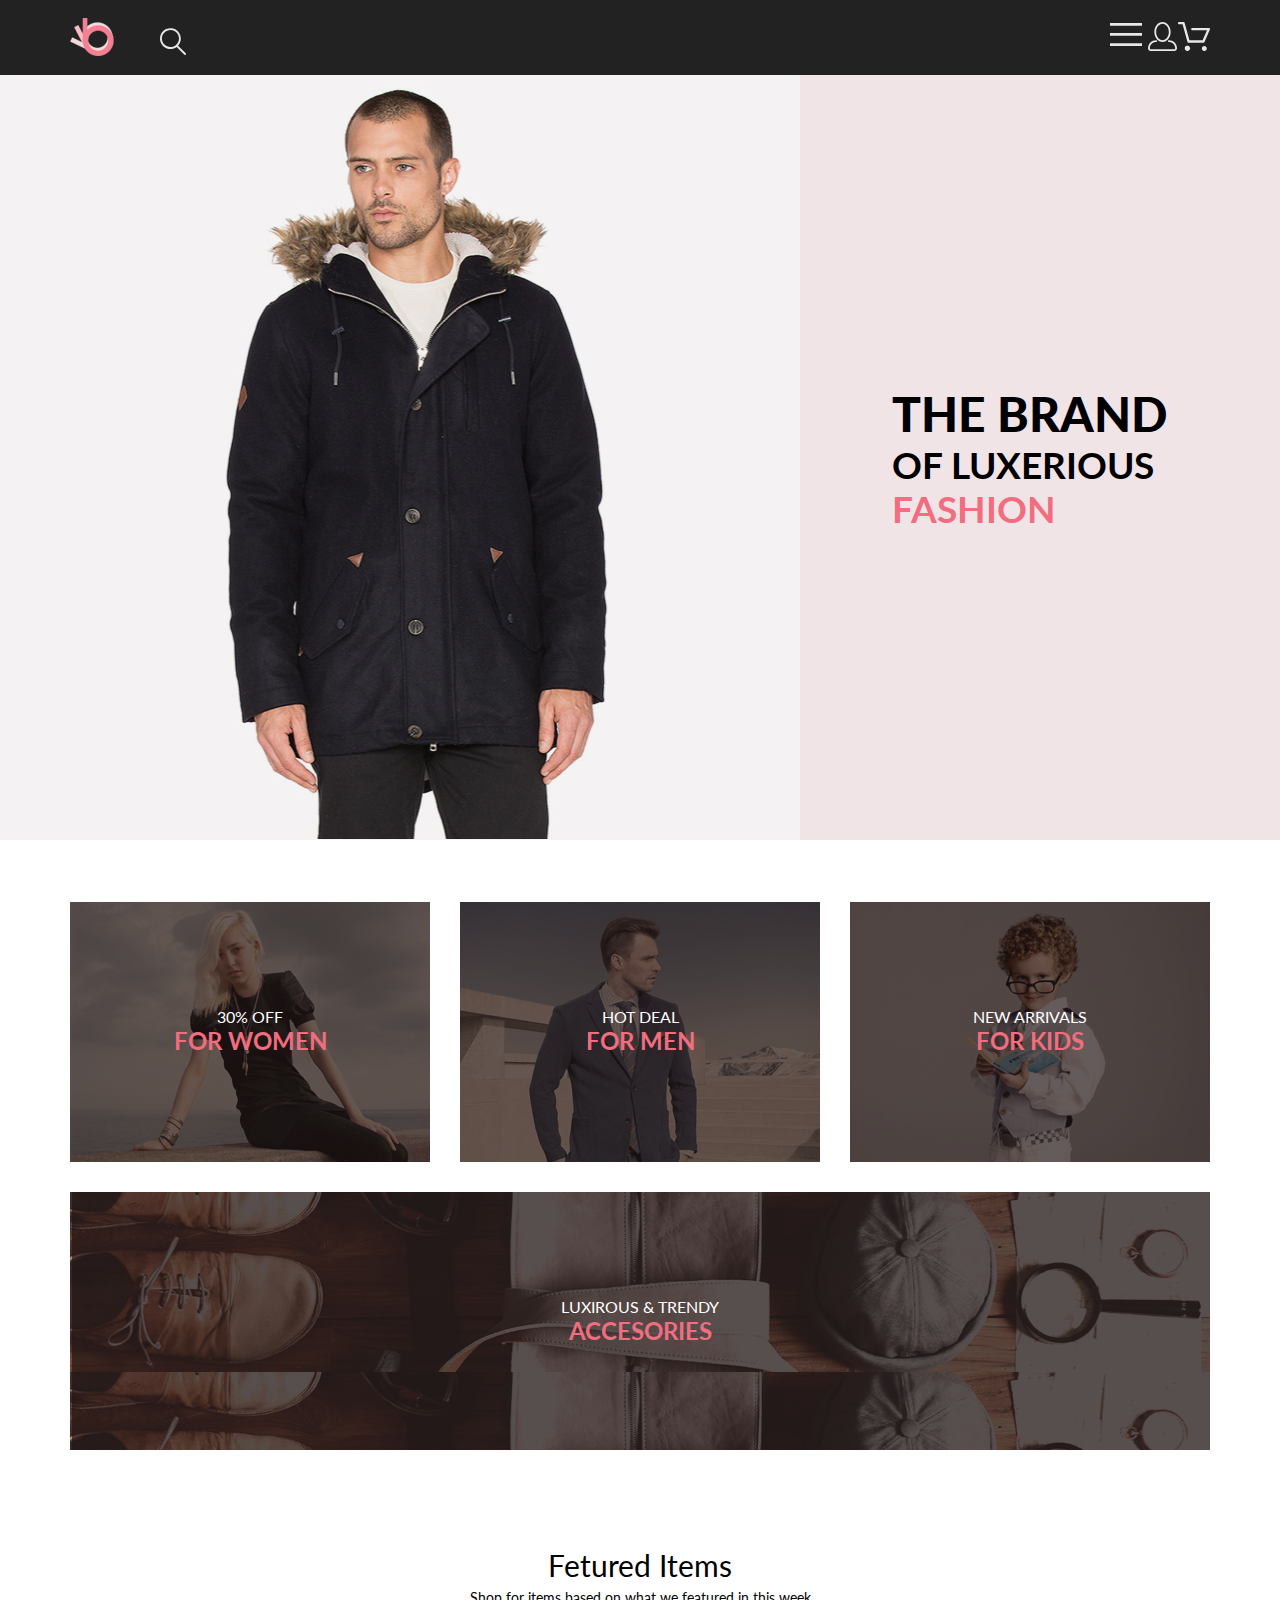
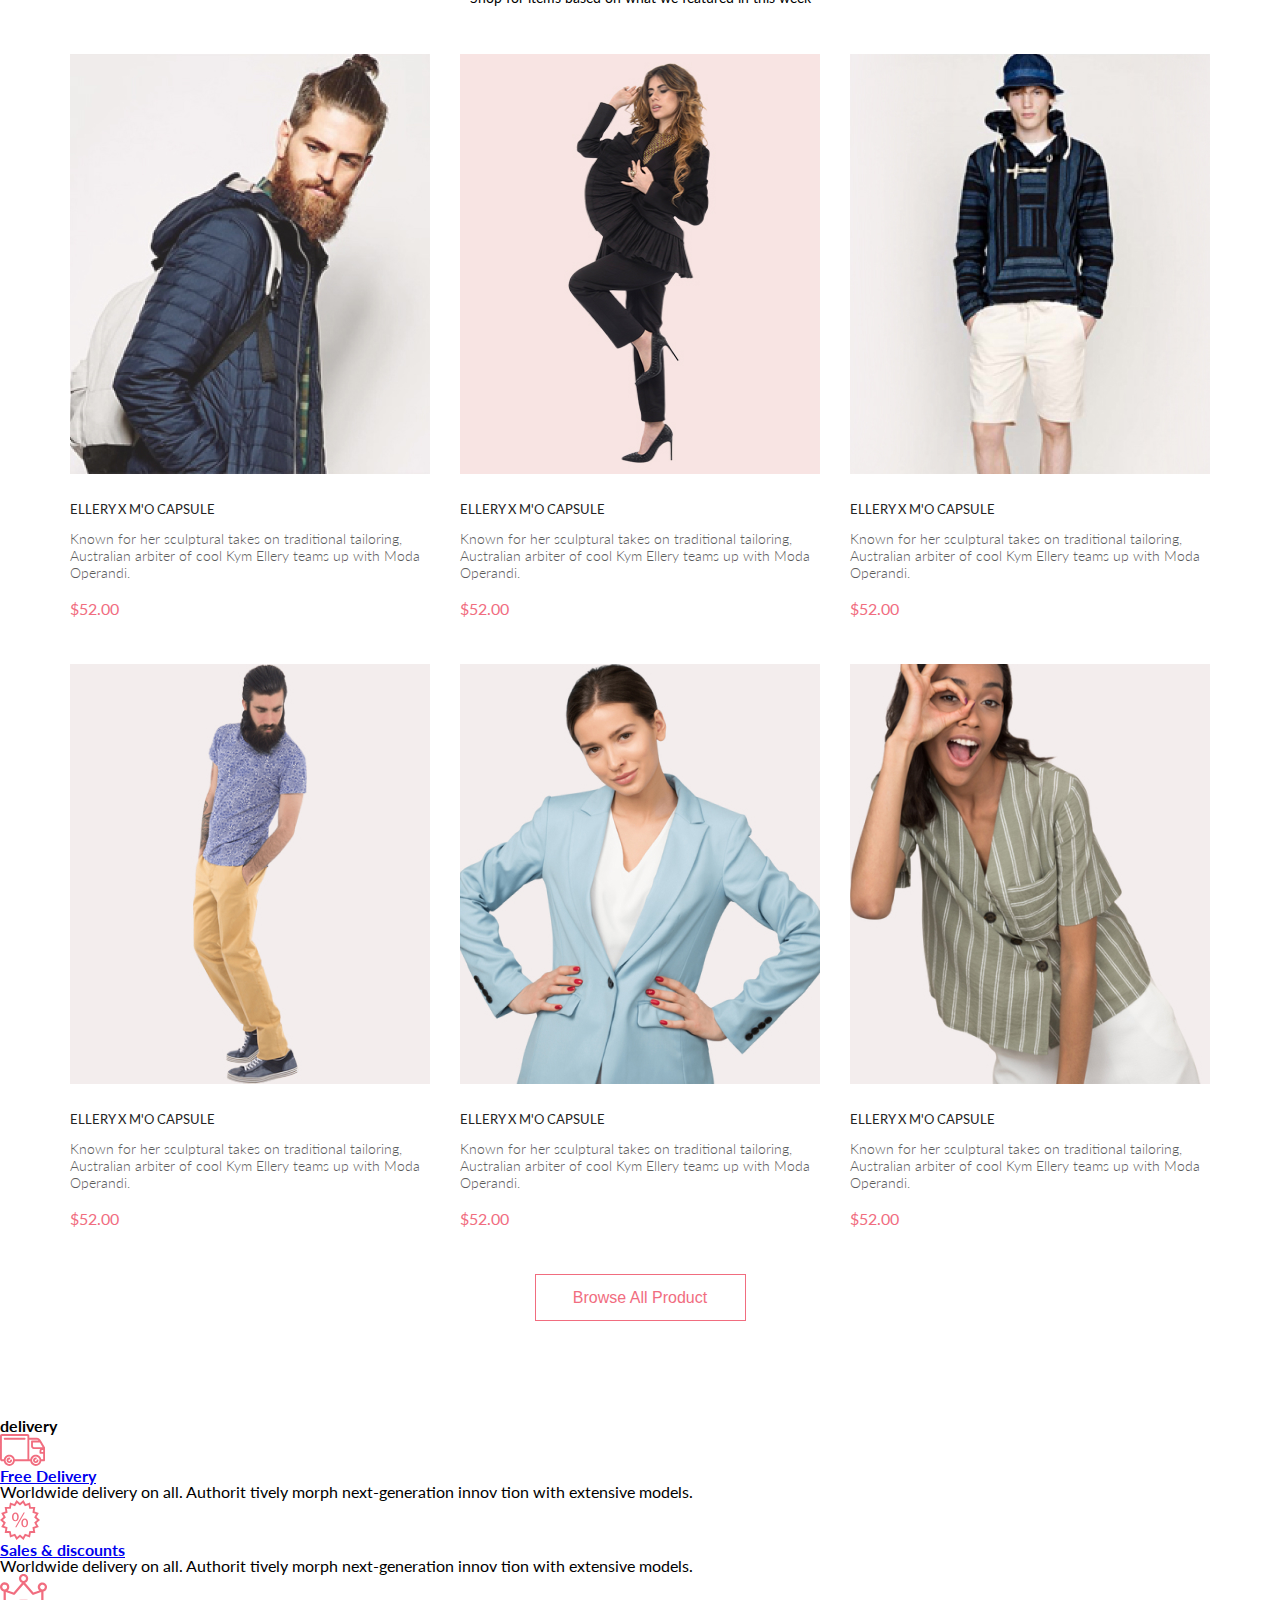
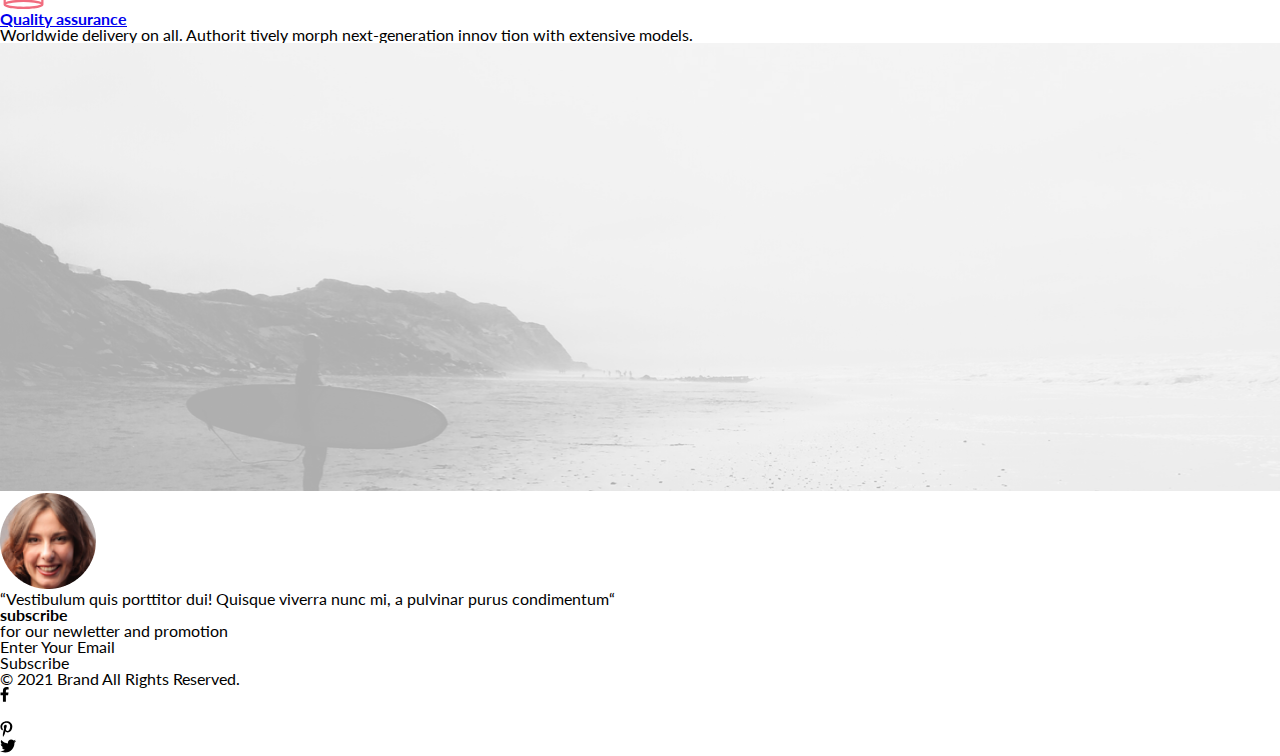
==== index.html @ 41a25ba0 "Сделал css до футера index.html" ====
<!DOCTYPE html>
<html lang="en">
<head>
    <meta charset="UTF-8">
    <meta http-equiv="X-UA-Compatible" content="IE=edge">
    <title>Document</title>
    <link rel="stylesheet" href="./css/style.css">
    <link rel="stylesheet" href="./css/reset.css">
    <link rel="preconnect" href="https://fonts.googleapis.com">
    <link rel="preconnect" href="https://fonts.gstatic.com" crossorigin>
    <link href="https://fonts.googleapis.com/css2?family=Lato:ital,wght@0,300;0,400;0,700;1,400&display=swap"
        rel="stylesheet">
</head>
<body>
    <header class="header">
        <div class="container header__wrp">
            <div>
                <img class="header__logo" src="./img/logo.png.png" alt="logo">
                <img class="header__glass" src="./img/glass-ico.svg.svg" alt="glass">
            </div>
            <ul class="header__list">
                <li class="header__item">
                    <button class="header__button"><img src="./img/burger-ico.svg" alt="burger-ico"></button>
                </li>
                <li class="header__item">
                    <a href="#" class="header__link"><img src="./img/person-ico.svg.svg" alt="person-ico"></a>
                </li>
                <li class="header__item">
                    <a href="#" class="header__link"><img src="./img/basket-ico.svg.svg" alt="basket-ico"></a>
                </li>
            </ul>
            <nav class="header__nav">
            <h2 class="header__title">menu</h2>
            <ul class="header__nav-list">
                <li class="header__nav-item nav-sub-item">
                    <a class="nav-sub-item__title" href="#">man</a>
                    <ul class="nav-sub-item__list">
                        <li class="nav-sub-item__item">
                            <a href="#">Accessories</a>
                        </li>
                        <li class="nav-sub-item__item">
                                <a href="#">Bags</a>
                        </li>
                        <li class="nav-sub-item__item">
                                <a href="#">Denim</a>
                        </li>
                        <li class="nav-sub-item__item">
                                <a href="#">T-Shirts</a>
                        </li>
                    </ul>
                </li>
                <li class="header__nav-item nav-sub-item">
                        <a class="nav-sub-item__title" href="#">woman</a>
                    <ul class="nav-sub-item__list">
                        <li class="nav-sub-item__item">
                                <a href="#">Accessories</a>
                        </li>
                        <li class="nav-sub-item__item">
                            <a href="#">Jackets & Coats</a>
                            </li>
                        <li class="nav-sub-item__item">
                                <a href="#">Polos</a>
                        </li>
                        <li class="nav-sub-item__item">
                                <a href="#">T-Shirts</a>
                        </li>
                        <li class="nav-sub-item__item">
                                <a href="#">Shirts</a>
                        </li>
                    </ul>
                </li>
                <li class="header__nav-item nav-sub-item">
                        <a class="nav-sub-item__title" href="#">kids</a>
                    <ul class="nav-sub-item__list">
                        <li class="nav-sub-item__item">
                                <a href="#">Accessories</a>
                        </li>
                        <li class="nav-sub-item__item">
                                <a href="#">Jackets & Coats</a>
                        </li>
                        <li class="nav-sub-item__item">
                                <a href="#">Polos</a>
                        </li>
                        <li class="nav-sub-item__item">
                            <a href="#">T-Shirts</a>
                        </li>
                        <li class="nav-sub-item__item">
                            <a href="#">Shirts</a>
                            </li>
                        <li class="nav-sub-item__item">
                                <a href="#">Bags</a>
                        </li>
                    </ul>
                </li>
            </ul> 
            </nav>
        </div>
    </header>
    <main>
        <section class="brand">
            <img class="brand__img" src="./img/man-jacket.jpg.jpg" alt="man-jacket">
            <div class="brand__title-wrp">
                <h1 class="brand__title">the brand<span class="brand__subtitle"> of luxerious<span class="brand__subtitle-pink"> fashion</span></span></h1>
            </div>
        </section>
        <section class="sales">
            <div class="container">
                <h2 class="visually-hidden">sales</h2>
                <ul class="sales__list">
                    <li class="sales__item sales__item--woman">
                        <a class="sales__link" href="#">
                            <p class="sales__text">30% off</p>
                            <h3 class="sales__title">for women</h3>
                        </a>
                    </li>
                    <li class="sales__item sales__item--man">
                        <a  class="sales__link" href="#">
                            <p class="sales__text">hot deal</p>
                            <h3 class="sales__title">for men</h3>
                        </a>
                    </li>
                    <li class="sales__item sales__item--kids">
                        <a  class="sales__link" href="#">
                            <p class="sales__text">new arrivals</p>
                            <h3 class="sales__title">for kids</h3>
                        </a>
                    </li>
                    <li class="sales__item sales__item--shoes">
                        <a  class="sales__link" href="#">
                            <p class="sales__text">luxirous & trendy</p>
                            <h3 class="sales__title">accesories</h3>
                        </a>
                    </li>
                </ul>
            </div>
        </section>
        <section class="catalog">
            <div class="container">
                <h2 class="catalog__title">Fetured Items</h2>
                <p class="catalog__text">Shop for items based on what we featured in this week</p>
                <ul class="catalog__list">
                    <li class="catalog__item">
                        <img class="catalog__image" src="img/clothes-1.jpg.jpg" alt="clothes-1">
                        <a class="catalog__item-link" href="#">
                           <h3 class="catalog__item-title">ellery x m'o capsule</h3>
                        </a>
                        <p class="catalog__item-text">Known for her sculptural takes on traditional tailoring, Australian arbiter of
                            cool Kym Ellery teams up with Moda
                            Operandi.</p>
                        <p class="catalog__item-price">$52.00</p>
                    </li>
                    <li class="catalog__item">
                        <img class="catalog__image" src="img/clothes-2.jpg.jpg" alt="clothes-2">
                        <a class="catalog__item-link" href="#">
                            <h3 class="catalog__item-title">ellery x m'o capsule</h3>
                        </a>
                        <p class="catalog__item-text">Known for her sculptural takes on traditional tailoring, Australian arbiter of
                            cool Kym Ellery teams up with Moda
                            Operandi.</p>
                        <p class="catalog__item-price">$52.00</p>
                    </li>
                    <li class="catalog__item">
                        <img class="catalog__image" src="img/clothes-3.jpg.jpg" alt="clothes-3">
                        <a class="catalog__item-link" href="#">
                            <h3 class="catalog__item-title">ellery x m'o capsule</h3>
                        </a>
                        <p class="catalog__item-text">Known for her sculptural takes on traditional tailoring, Australian arbiter of
                            cool Kym Ellery teams up with Moda
                            Operandi.</p>
                        <p class="catalog__item-price">$52.00</p>
                    </li>
                    <li class="catalog__item">
                        <img class="catalog__image" src="img/clothes-4.jpg.jpg" alt="clothes-4">
                        <a class="catalog__item-link" href="#">
                            <h3 class="catalog__item-title">ellery x m'o capsule</h3>
                        </a>
                        <p class="catalog__item-text">Known for her sculptural takes on traditional tailoring, Australian arbiter of
                            cool Kym Ellery teams up with Moda
                            Operandi.</p>
                        <p class="catalog__item-price">$52.00</p>
                    </li>
                    <li class="catalog__item">
                        <img class="catalog__image" src="img/clothes-5.jpg.jpg" alt="clothes-5">
                        <a class="catalog__item-link" href="#">
                            <h3 class="catalog__item-title">ellery x m'o capsule</h3>
                        </a>
                        <p class="catalog__item-text">Known for her sculptural takes on traditional tailoring, Australian arbiter of
                            cool Kym Ellery teams up with Moda
                            Operandi.</p>
                        <p class="catalog__item-price">$52.00</p>
                    </li>
                    <li class="catalog__item">
                        <img class="catalog__image" src="img/clothes-6.jpg.jpg" alt="clothes-6">
                        <a class="catalog__item-link" href="#">
                            <h3 class="catalog__item-title">ellery x m'o capsule</h3>
                        </a>
                        <p class="catalog__item-text">Known for her sculptural takes on traditional tailoring, Australian arbiter of
                            cool Kym Ellery teams up with Moda
                            Operandi.</p>
                        <p class="catalog__item-price">$52.00</p>
                    </li>
                </ul>
                <button class="catalog__button">
                    <p class="catalog__button-text">Browse All Product</p>
                </button>
            </div>
        </section>
    </main>
    <footer>
        <section>
            <h2>delivery</h2>
            <ul>
                <li>
                    <a href="#">
                        <img src="./img/car-ico.svg" alt="car-ico">
                    </a>
                    <a href="#">
                        <h3>Free Delivery</h3>
                    </a>
                    <p>Worldwide delivery on all. Authorit tively morph next-generation innov tion with extensive models.</p>
                </li>
                <li>
                    <a href="#">
                        <img src="./img/percent-ico.svg" alt="percent-ico">
                    </a>
                    <a href="#">
                        <h3>Sales & discounts</h3>
                    </a>
                    <p>Worldwide delivery on all. Authorit tively morph next-generation innov tion with extensive models.</p>
                </li>
                <li>
                    <a href="#">
                        <img src="./img/crown-ico.svg" alt="crown-ico">
                    </a>
                    <a href="#">
                        <h3>Quality assurance</h3>
                    </a>
                    <p>Worldwide delivery on all. Authorit tively morph next-generation innov tion with extensive models.</p>
                </li>
            </ul>
        </section>
        <section>
            <img src="./img/sea.png" alt="sea">
            <ul>
                <li>
                    <img src="./img/smile.png" alt="smile">
                    <p>“Vestibulum quis porttitor dui! Quisque viverra nunc mi, a pulvinar purus condimentum“</p>
                </li>
                <li>
                    <h3>subscribe</h3>
                    <p>for our newletter and promotion</p>
                    <ul>
                        <li>Enter Your Email</li>
                        <li>Subscribe</li>
                    </ul>
                </li>
            </ul>
        </section>
        <section>
            <p>© 2021 Brand All Rights Reserved.</p>
            <ul>
                <li>
                    <a href="#">
                        <img src="./img/f-ico.svg" alt="f-ico">
                    </a>
                </li>
                <li>
                    <a href="#">
                        <img src="./img/camera-ico.svg" alt="camera-ico">
                    </a>
                </li>
                <li>
                    <a href="#">
                        <img src="./img/p-ico.svg" alt="p-ico">
                    </a>
                </li>
                <li>
                    <a href="#">
                        <img src="./img/bird-ico.svg" alt="bird-ico">
                    </a>
                </li>
            </ul>
        </section>
    </footer>
</body>
</html>
---- css/style.css ----
:root {
    --black: #222222;
    --light-pink: #F1E4E6;
    --dark-pink: #F16D7F;
    --sales-bkg-color: #716769;
    --white: #FFFFFF;
    --dark-grey: #5D5D5D;
}

body {
    font-family: 'Lato', sans-serif;
    font-size: 14px;
    line-height: 17px;
    font-weight: 400;
}

.container {
    width: 1140px;
    margin: 0 auto;
}

.visually-hidden {
    position: absolute;
    white-space: nowrap;
    width: 1px;
    height: 1px;
    overflow: hidden;
    border: 0;
    padding: 0;
    clip: rect(0 0 0 0);
    clip-path: inset(50%);
    margin: -1px;
}

.header {
    background-color: var(--black);
}

.header__wrp {
    display: flex;
    justify-content: space-between;
    min-height: 75px;
    align-items: center;
}

.header__list {
    display: flex;
}

.header__logo {
    margin: 0 41px 0 0;
}

.header__link {
    margin-left: 0 0 0 34px;
}

.header__nav {
    display: none;
}

.header__button {
    border: none;
    background-color: transparent;
}

.brand {
    display: flex;
    margin: 0 0 62px 0;
}

.brand__title-wrp {
    flex-grow: 1;
    padding: 0 0 0 92px;
    display: flex;
    align-items: center;
    background-color: var(--light-pink);
}

.brand__title {
    font-size: 48px;
    font-weight: 900;
    line-height: 58px;
    text-transform: uppercase;
}

.brand__subtitle {
    display: block;
    font-size: 37px;
    font-weight: 700;
    line-height: 44px;
}

.brand__subtitle-pink {
    color: var(--dark-pink);
}

.sales__list {
    display: flex;
    justify-content: space-between;
    flex-wrap: wrap;
}

.sales__item {
    padding: 105px 0 105px 0;
    box-sizing: border-box;
    width: 360px;
    min-height: 260px;
    background-color: var(--sales-bkg-color);
}

.sales__item--woman {
    background-image: url(../img/woman-dress.png.png);
}

.sales__item--man {
    background-image: url(../img/man-suit.png.png);
}

.sales__item--kids {
    background-image: url(../img/boy-glasses.png.png);
}

.sales__item--shoes {
    background-image: url(../img/shoes.png.png);
    width: 100%; 
    min-height: 180px;
    margin: 30px 0 0 0;
}

.sales__link {
    text-decoration: none;
    text-align: center;
    text-transform: uppercase;
}

.sales__text {
    font-size: 16px;
    font-weight: 400;
    line-height: 19px;
    letter-spacing: 0em;
    text-align: center;
    color: var(--white)
}

.sales__title {
    font-family: Lato;
    font-size: 24px;
    font-weight: 700;
    line-height: 29px;
    letter-spacing: 0em;
    text-align: center;
    color: var(--dark-pink)
}

.catalog {
    text-align: center;
    margin: 97px 0 97px 0;
}

.catalog__title {
    font-size: 30px;
    font-weight: 400;
    line-height: 36px;
    letter-spacing: 0em;
}

.catalog__text {
    font-size: 14px;
    font-weight: 400;
    line-height: 17px;
    letter-spacing: 0em;
    margin: 6px 0 48px 0;
}

.catalog__list {
    display: flex;
    justify-content: space-between;
    flex-wrap: wrap;
}

.catalog__item {
    box-sizing: border-box;
    width: 360px;
    min-height: 580px;
    margin: 0 0 30px 0;
    text-align: left;
}

.catalog__item-link {
text-decoration: none;
}

.catalog__item-title {
    font-size: 13px;
    font-weight: 400;
    line-height: 16px;
    letter-spacing: 0em;
    
    color: var(--black);
    text-transform: uppercase;
    margin: 25px 0 13px 0;
}

.catalog__item-text {
    font-size: 14px;
    font-weight: 300;
    line-height: 17px;
    letter-spacing: 0em;
    color: var(--dark-grey);
    margin: 0 0 18px 0;
}

.catalog__item-price {
    font-size: 16px;
    font-weight: 400;
    line-height: 19px;
    letter-spacing: 0em;
    color: var(--dark-pink);
}

.catalog__button {
    width: 211px;
    min-height: 47px;
    border: solid 1px;
    border-color: var(--dark-pink);
    background: var(--white);
}

.catalog__button-text {
    font-size: 16px;
    font-weight: 400;
    line-height: 19px;
    letter-spacing: 0em;
    color: var(--dark-pink);
}
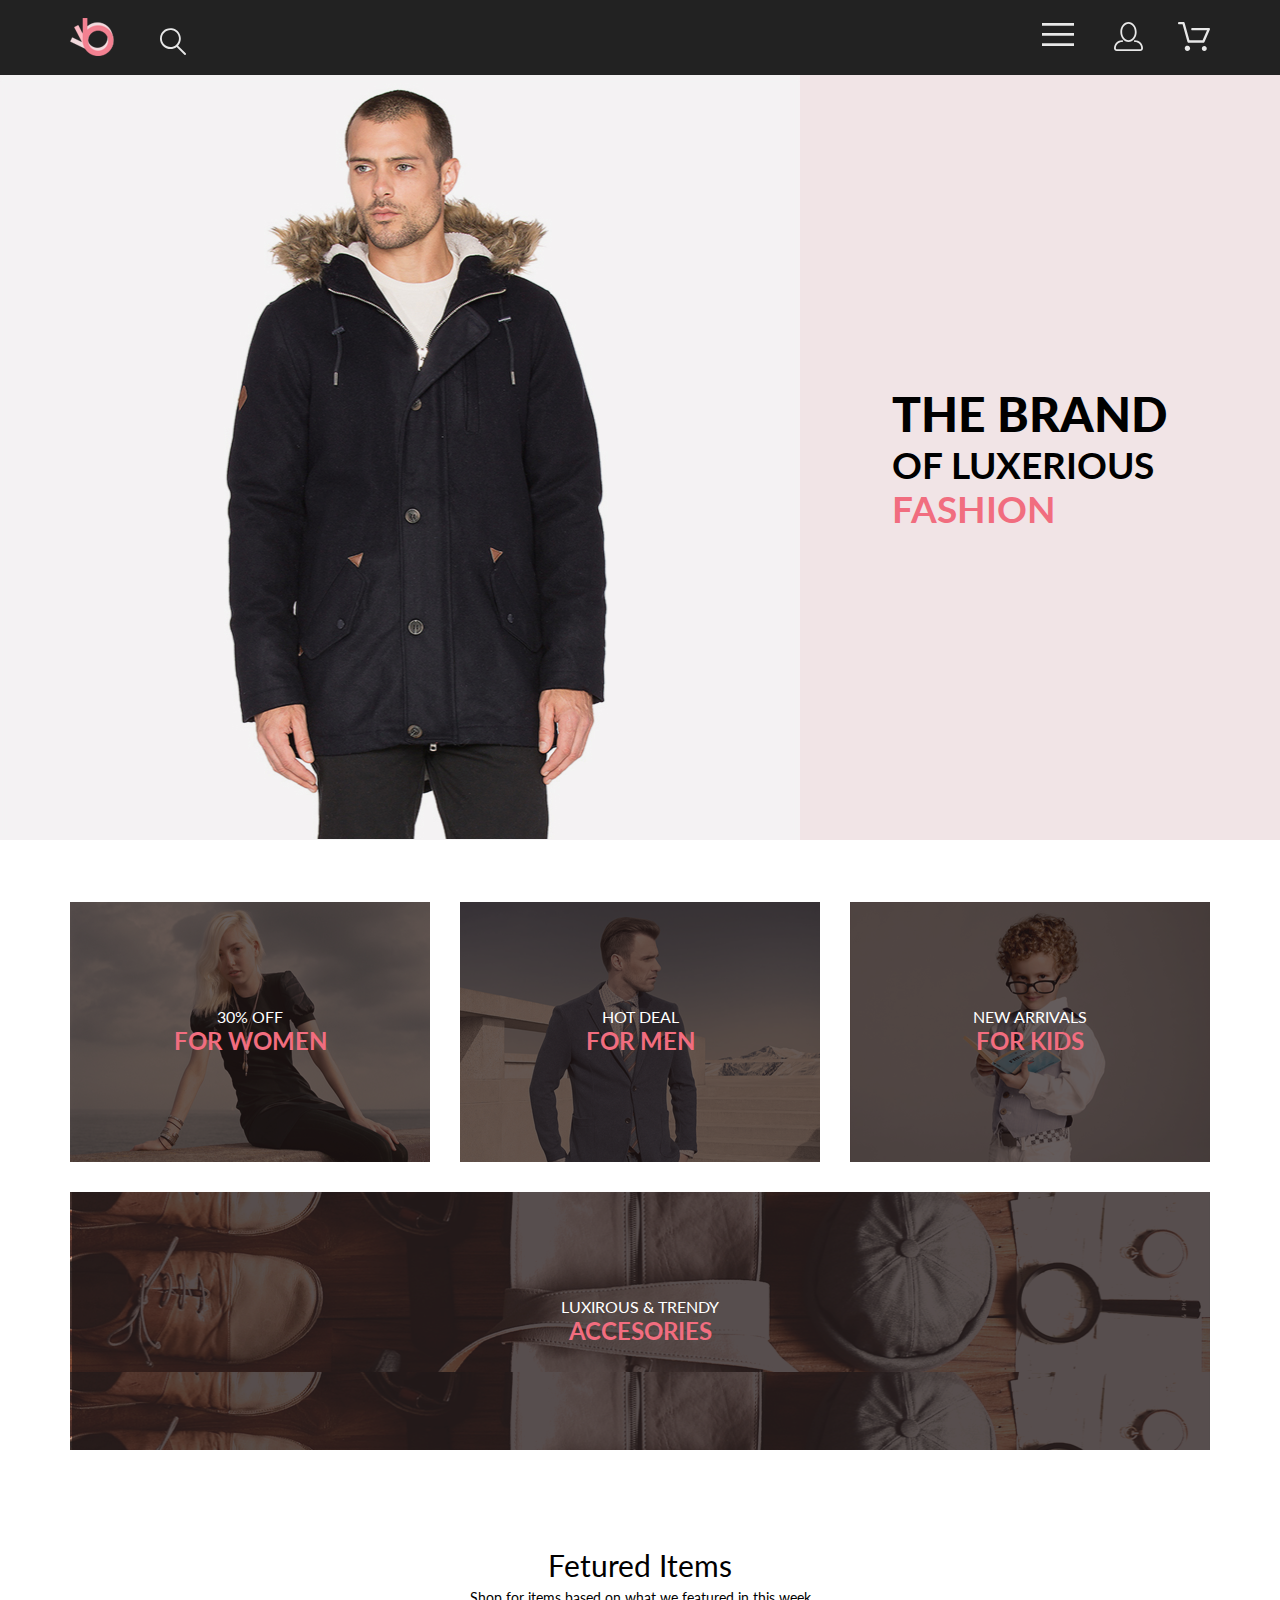
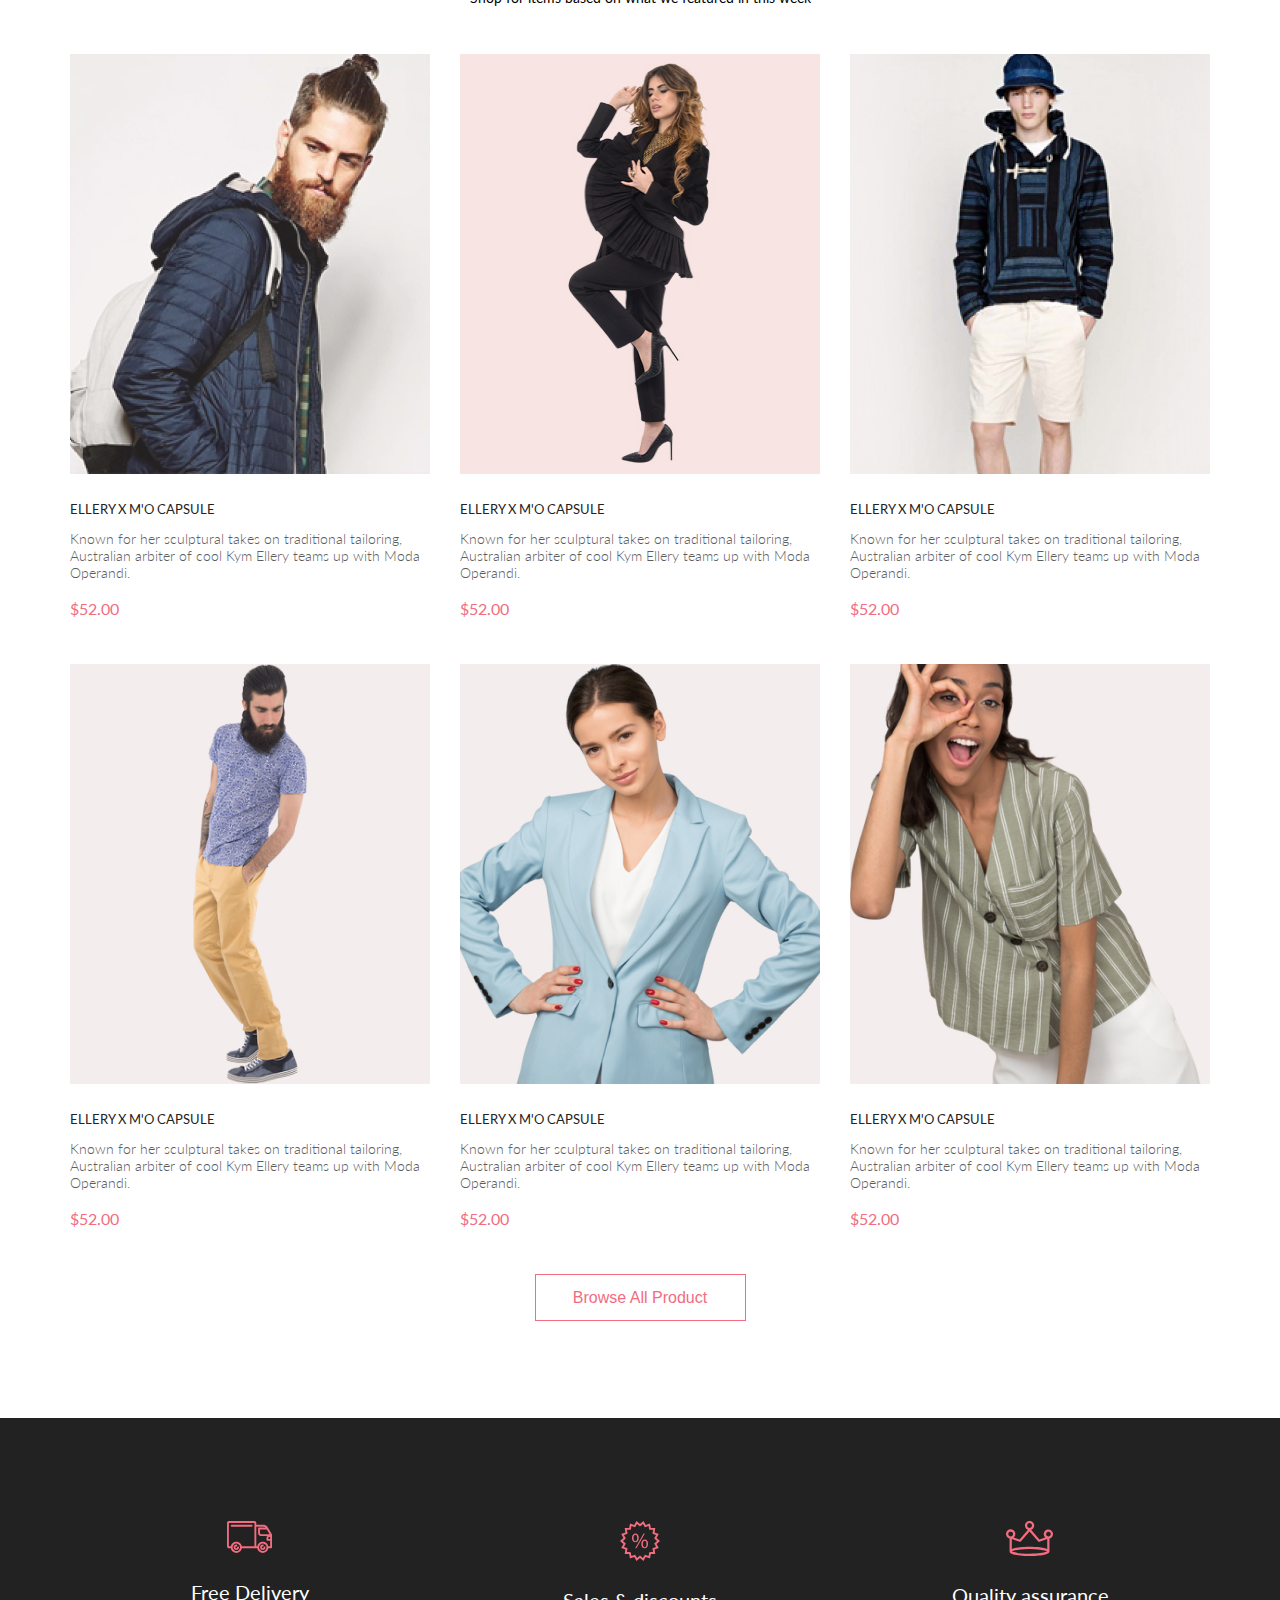
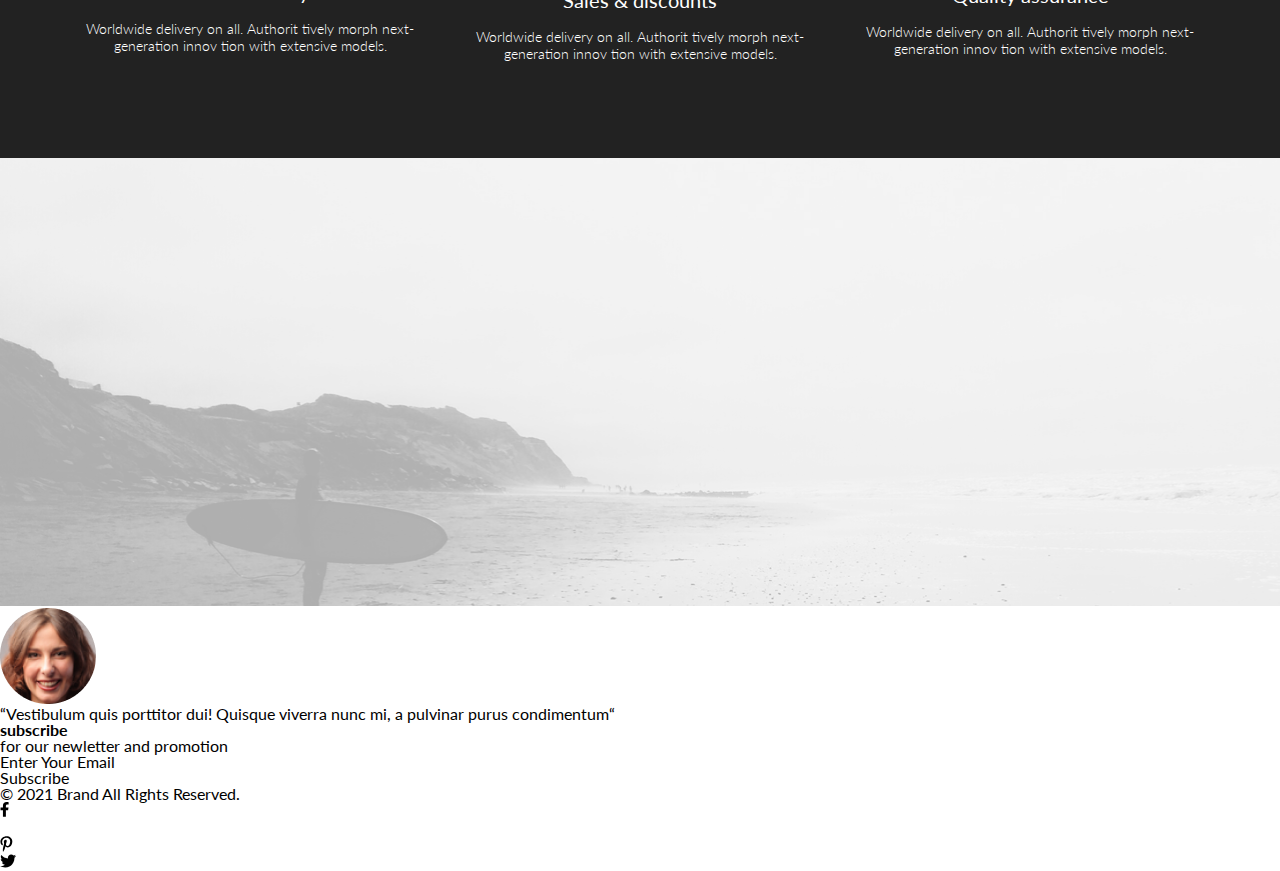
==== commit 0cb48bc6: "черный блок футера" ====
--- a/index.html
+++ b/index.html
@@ -201,45 +201,44 @@
                     </li>
                 </ul>
                 <button class="catalog__button">
-                    <p class="catalog__button-text">Browse All Product</p>
+                    <span class="catalog__button-text">Browse All Product</span>
                 </button>
             </div>
         </section>
     </main>
     <footer>
-        <section>
-            <h2>delivery</h2>
-            <ul>
-                <li>
-                    <a href="#">
-                        <img src="./img/car-ico.svg" alt="car-ico">
-                    </a>
-                    <a href="#">
-                        <h3>Free Delivery</h3>
-                    </a>
-                    <p>Worldwide delivery on all. Authorit tively morph next-generation innov tion with extensive models.</p>
-                </li>
-                <li>
-                    <a href="#">
-                        <img src="./img/percent-ico.svg" alt="percent-ico">
-                    </a>
-                    <a href="#">
-                        <h3>Sales & discounts</h3>
-                    </a>
-                    <p>Worldwide delivery on all. Authorit tively morph next-generation innov tion with extensive models.</p>
-                </li>
-                <li>
-                    <a href="#">
-                        <img src="./img/crown-ico.svg" alt="crown-ico">
-                    </a>
-                    <a href="#">
-                        <h3>Quality assurance</h3>
-                    </a>
-                    <p>Worldwide delivery on all. Authorit tively morph next-generation innov tion with extensive models.</p>
-                </li>
-            </ul>
-        </section>
-        <section>
+        <div class="delivery">
+            <h2 class="visually-hidden">delivery</h2>
+            <div class="container">
+                <ul class="delivery__list">
+                    <li class="delivery__item">
+                        <img class="delivery__image" src="./img/car-ico.svg" alt="car-ico">
+                        <a class="delivery__link" href="#">
+                            <h3 class="delivery__item-title">Free Delivery</h3>
+                        </a>
+                        <p class="delivery__text">Worldwide delivery on all. Authorit tively morph next-generation innov tion with
+                            extensive models.</p>
+                    </li>
+                    <li class="delivery__item">
+                        <img class="delivery__image" src="./img/percent-ico.svg" alt="percent-ico">
+                        <a class="delivery__link" href="#">
+                            <h3 class="delivery__item-title">Sales & discounts</h3>
+                        </a>
+                        <p class="delivery__text">Worldwide delivery on all. Authorit tively morph next-generation innov tion with
+                            extensive models.</p>
+                    </li>
+                    <li class="delivery__item">
+                        <img class="delivery__image" src="./img/crown-ico.svg" alt="crown-ico">
+                        <a class="delivery__link" href="#">
+                            <h3 class="delivery__item-title">Quality assurance</h3>
+                        </a>
+                        <p class="delivery__text">Worldwide delivery on all. Authorit tively morph next-generation innov tion with
+                            extensive models.</p>
+                    </li>
+                </ul>
+            </div>
+        </div>
+        <div>
             <img src="./img/sea.png" alt="sea">
             <ul>
                 <li>
@@ -255,8 +254,8 @@
                     </ul>
                 </li>
             </ul>
-        </section>
-        <section>
+        </div>
+        <div>
             <p>© 2021 Brand All Rights Reserved.</p>
             <ul>
                 <li>
@@ -280,7 +279,7 @@
                     </a>
                 </li>
             </ul>
-        </section>
+        </div>
     </footer>
 </body>
 </html>--- a/css/style.css
+++ b/css/style.css
@@ -52,7 +52,7 @@
 }
 
 .header__link {
-    margin-left: 0 0 0 34px;
+    margin: 0 0 0 34px;
 }
 
 .header__nav {
@@ -233,4 +233,42 @@
     line-height: 19px;
     letter-spacing: 0em;
     color: var(--dark-pink);
+}
+
+.delivery {
+    width: 100%;
+    min-height: 340px;
+    background-color: var(--black);
+}
+
+.delivery__list {
+    display: flex;
+    justify-content: space-between;
+    text-align: center;
+}
+
+.delivery__item {
+    width: 360px;
+    margin: 103px 0 0 0;
+}
+
+.delivery__link {
+text-decoration: none;
+}
+
+.delivery__item-title {
+    margin: 25px 0 16px 0; 
+    font-size: 20px;
+    font-weight: 400;
+    line-height: 24px;
+    letter-spacing: 0em;
+    color: var(--white);
+}
+
+.delivery__text {
+    font-size: 14px;
+    font-weight: 300;
+    line-height: 17px;
+    letter-spacing: 0em;
+    color: var(--white);
 }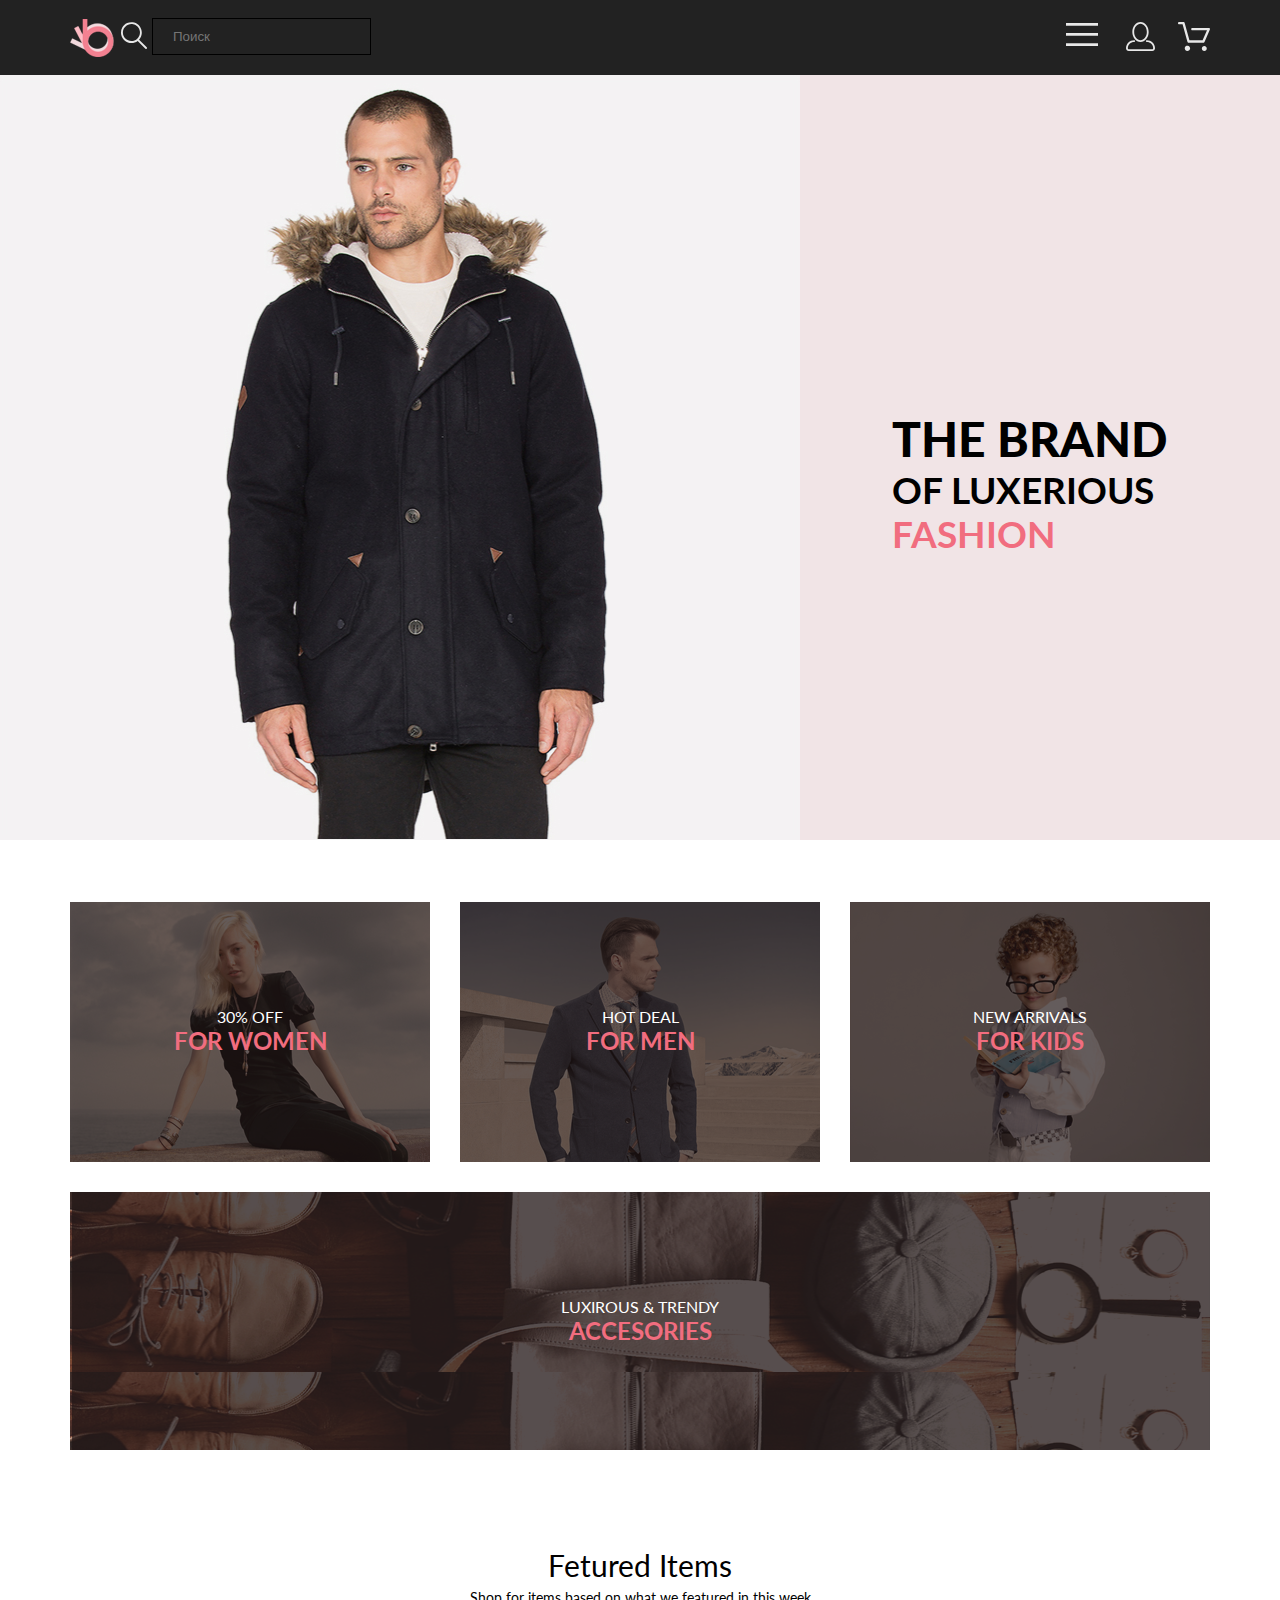
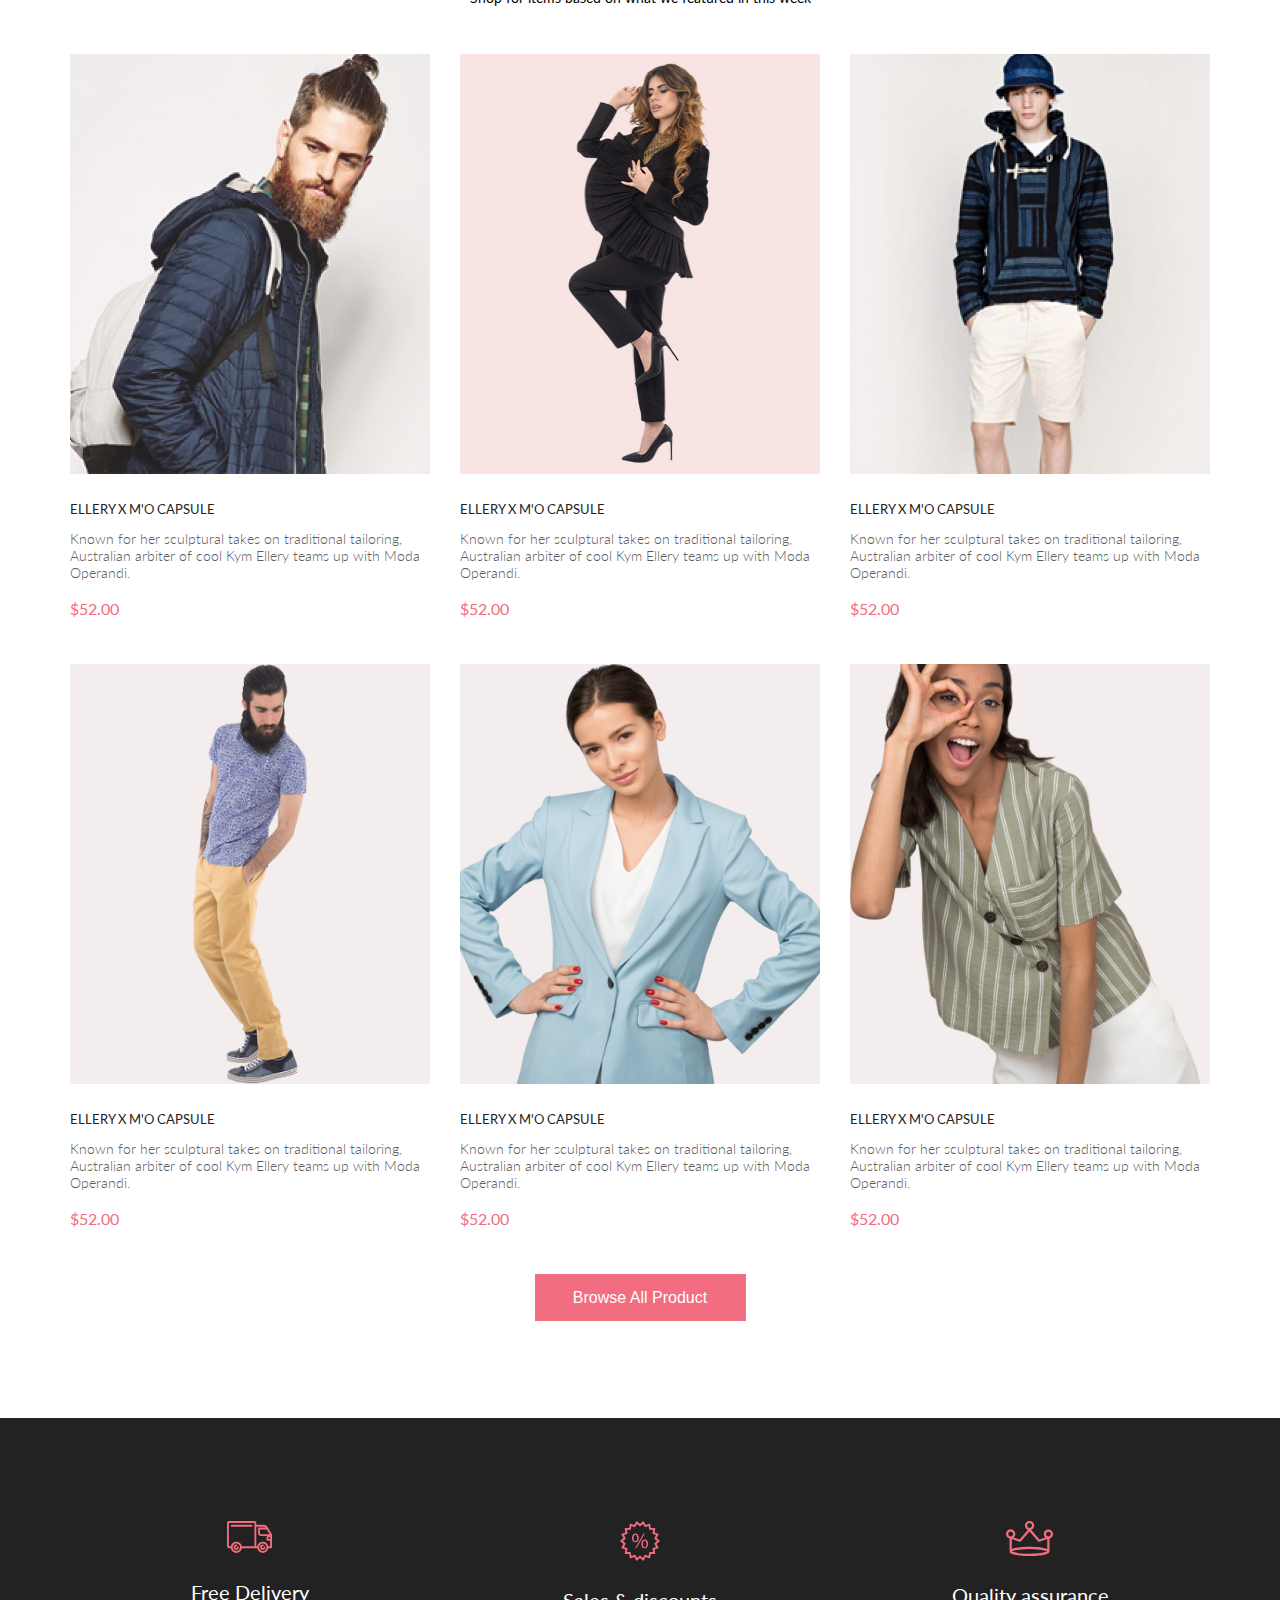
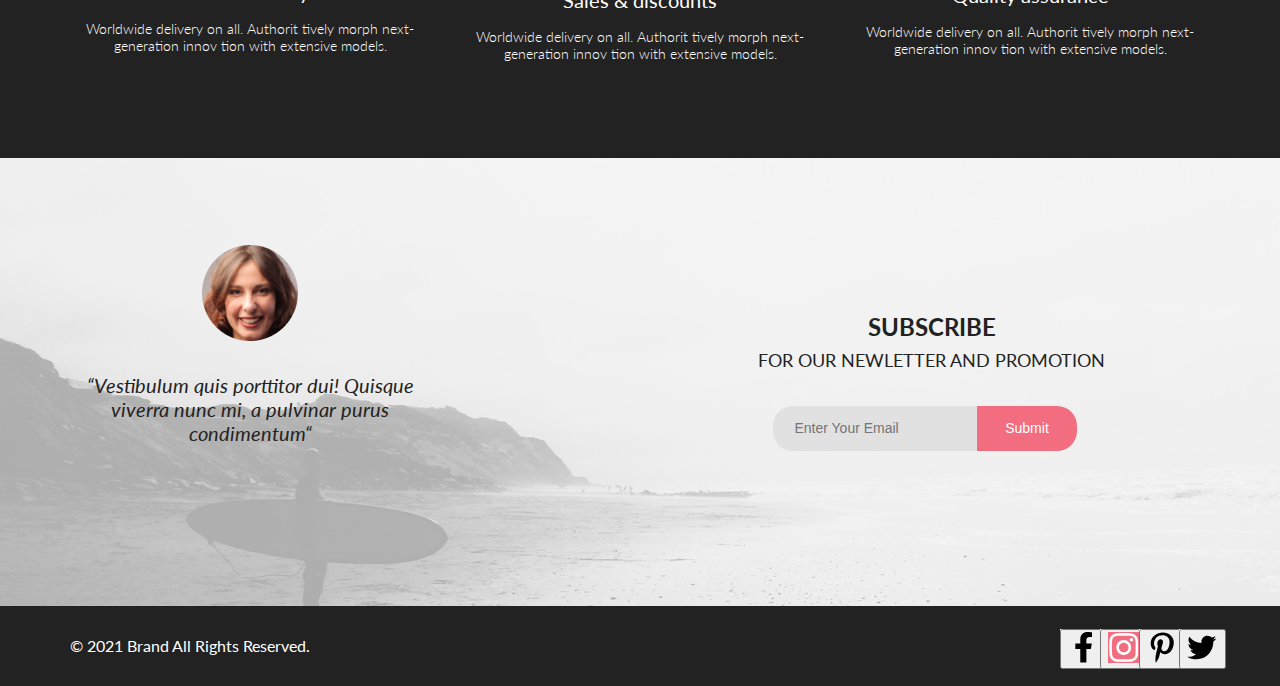
==== commit 90407024: "Страница index и эффекты наведения" ====
--- a/index.html
+++ b/index.html
@@ -14,95 +14,116 @@
 <body>
     <header class="header">
         <div class="container header__wrp">
-            <div>
+            <div class="header__logo-search">
                 <img class="header__logo" src="./img/logo.png.png" alt="logo">
-                <img class="header__glass" src="./img/glass-ico.svg.svg" alt="glass">
+                <button class="header__glass header-link" type="button">
+                    <img class="header__glass-image" src="./img/glass-ico.svg.svg" alt="glass">
+                </button>
+                <!--Вставка формы-->
+                <form class="form" action="">
+                    <label class="header__search visually-hidden" for="search">поиск</label>
+                    <input type="search" placeholder="Поиск" id="search">
+                </form>
             </div>
             <ul class="header__list">
                 <li class="header__item">
-                    <button class="header__button"><img src="./img/burger-ico.svg" alt="burger-ico"></button>
+                    <button class="header__button header-link">
+                        <img src="./img/burger-ico.svg" alt="burger-ico">
+                    </button>
+                    <!--Вставка меню навигации-->
+                    <nav class="header__nav">
+                        <div class="header__nav-stripe">
+                            <button class="header__cross" type="button">
+                                <img src="./img/cross.svg" alt="cross">
+                            </button>
+                        </div>
+                        <h2 class="header__title">menu</h2>
+                        <ul class="header__nav-list">
+                            <li class="header__nav-item nav-sub-item">
+                                <a class="nav-sub-item__title nav-link" href="#">man</a>
+                                <ul class="nav-sub-item__list">
+                                    <li class="nav-sub-item__item">
+                                        <a class="nav-sub-item__item-link nav-link" href="#">Accessories</a>
+                                    </li>
+                                    <li class="nav-sub-item__item">
+                                        <a class="nav-sub-item__item-link nav-link" href="#">Bags</a>
+                                    </li>
+                                    <li class="nav-sub-item__item">
+                                        <a class="nav-sub-item__item-link nav-link" href="#">Denim</a>
+                                    </li>
+                                    <li class="nav-sub-item__item">
+                                        <a class="nav-sub-item__item-link nav-link" href="#">T-Shirts</a>
+                                    </li>
+                                </ul>
+                            </li>
+                            <li class="header__nav-item nav-sub-item">
+                                <a class="nav-sub-item__title nav-link" href="#">woman</a>
+                                <ul class="nav-sub-item__list">
+                                    <li class="nav-sub-item__item">
+                                        <a class="nav-sub-item__item-link nav-link" href="#">Accessories</a>
+                                    </li>
+                                    <li class="nav-sub-item__item">
+                                        <a class="nav-sub-item__item-link nav-link" href="#">Jackets & Coats</a>
+                                    </li>
+                                    <li class="nav-sub-item__item">
+                                        <a class="nav-sub-item__item-link nav-link" href="#">Polos</a>
+                                    </li>
+                                    <li class="nav-sub-item__item">
+                                        <a class="nav-sub-item__item-link nav-link" href="#">T-Shirts</a>
+                                    </li>
+                                    <li class="nav-sub-item__item">
+                                        <a class="nav-sub-item__item-link nav-link" href="#">Shirts</a>
+                                    </li>
+                                </ul>
+                            </li>
+                            <li class="header__nav-item nav-sub-item">
+                                <a class="nav-sub-item__title nav-link" href="#">kids</a>
+                                <ul class="nav-sub-item__list">
+                                    <li class="nav-sub-item__item">
+                                        <a class="nav-sub-item__item-link nav-link" href="#">Accessories</a>
+                                    </li>
+                                    <li class="nav-sub-item__item">
+                                        <a class="nav-sub-item__item-link nav-link" href="#">Jackets & Coats</a>
+                                    </li>
+                                    <li class="nav-sub-item__item">
+                                        <a class="nav-sub-item__item-link nav-link" href="#">Polos</a>
+                                    </li>
+                                    <li class="nav-sub-item__item">
+                                        <a class="nav-sub-item__item-link nav-link" href="#">T-Shirts</a>
+                                    </li>
+                                    <li class="nav-sub-item__item">
+                                        <a class="nav-sub-item__item-link nav-link" href="#">Shirts</a>
+                                    </li>
+                                    <li class="nav-sub-item__item">
+                                        <a class="nav-sub-item__item-link nav-link" href="#">Bags</a>
+                                    </li>
+                                </ul>
+                            </li>
+                        </ul>
+                    </nav>
+                    <!--<div class="overlay">
+                    </div>-->
                 </li>
                 <li class="header__item">
-                    <a href="#" class="header__link"><img src="./img/person-ico.svg.svg" alt="person-ico"></a>
+                    <a href="#" class="header-link"><img src="./img/person-ico.svg.svg" alt="person-ico"></a>
                 </li>
                 <li class="header__item">
-                    <a href="#" class="header__link"><img src="./img/basket-ico.svg.svg" alt="basket-ico"></a>
+                    <a href="#" class="header-link"><img src="./img/basket-ico.svg.svg" alt="basket-ico"></a>
                 </li>
             </ul>
-            <nav class="header__nav">
-            <h2 class="header__title">menu</h2>
-            <ul class="header__nav-list">
-                <li class="header__nav-item nav-sub-item">
-                    <a class="nav-sub-item__title" href="#">man</a>
-                    <ul class="nav-sub-item__list">
-                        <li class="nav-sub-item__item">
-                            <a href="#">Accessories</a>
-                        </li>
-                        <li class="nav-sub-item__item">
-                                <a href="#">Bags</a>
-                        </li>
-                        <li class="nav-sub-item__item">
-                                <a href="#">Denim</a>
-                        </li>
-                        <li class="nav-sub-item__item">
-                                <a href="#">T-Shirts</a>
-                        </li>
-                    </ul>
-                </li>
-                <li class="header__nav-item nav-sub-item">
-                        <a class="nav-sub-item__title" href="#">woman</a>
-                    <ul class="nav-sub-item__list">
-                        <li class="nav-sub-item__item">
-                                <a href="#">Accessories</a>
-                        </li>
-                        <li class="nav-sub-item__item">
-                            <a href="#">Jackets & Coats</a>
-                            </li>
-                        <li class="nav-sub-item__item">
-                                <a href="#">Polos</a>
-                        </li>
-                        <li class="nav-sub-item__item">
-                                <a href="#">T-Shirts</a>
-                        </li>
-                        <li class="nav-sub-item__item">
-                                <a href="#">Shirts</a>
-                        </li>
-                    </ul>
-                </li>
-                <li class="header__nav-item nav-sub-item">
-                        <a class="nav-sub-item__title" href="#">kids</a>
-                    <ul class="nav-sub-item__list">
-                        <li class="nav-sub-item__item">
-                                <a href="#">Accessories</a>
-                        </li>
-                        <li class="nav-sub-item__item">
-                                <a href="#">Jackets & Coats</a>
-                        </li>
-                        <li class="nav-sub-item__item">
-                                <a href="#">Polos</a>
-                        </li>
-                        <li class="nav-sub-item__item">
-                            <a href="#">T-Shirts</a>
-                        </li>
-                        <li class="nav-sub-item__item">
-                            <a href="#">Shirts</a>
-                            </li>
-                        <li class="nav-sub-item__item">
-                                <a href="#">Bags</a>
-                        </li>
-                    </ul>
-                </li>
-            </ul> 
-            </nav>
         </div>
     </header>
     <main>
         <section class="brand">
             <img class="brand__img" src="./img/man-jacket.jpg.jpg" alt="man-jacket">
             <div class="brand__title-wrp">
-                <h1 class="brand__title">the brand<span class="brand__subtitle"> of luxerious<span class="brand__subtitle-pink"> fashion</span></span></h1>
-            </div>
+                <h1 class="brand__title">the brand
+                    <span class="brand__subtitle"> of luxerious<span class="brand__subtitle-pink"> fashion</span></span>
+                </h1>
+            </div>
+            <!--Здесь был overlay для секции brand-->
         </section>
+        <div class="overlay"></div>
         <section class="sales">
             <div class="container">
                 <h2 class="visually-hidden">sales</h2>
@@ -140,7 +161,14 @@
                 <p class="catalog__text">Shop for items based on what we featured in this week</p>
                 <ul class="catalog__list">
                     <li class="catalog__item">
-                        <img class="catalog__image" src="img/clothes-1.jpg.jpg" alt="clothes-1">
+                        <div class="img-wrp">
+                            <img class="catalog__image" src="img/clothes-1.jpg.jpg" alt="clothes-1">
+                            <div class="catalog__item-overlay"></div>
+                            <button class="catalog__button" type="button">
+                                <img class="catalog__button-image"  src="./img/basket-ico.svg.svg" alt="basket">
+                                <p class="catalog__button-card">Add to Cart</p>
+                            </button>
+                        </div>
                         <a class="catalog__item-link" href="#">
                            <h3 class="catalog__item-title">ellery x m'o capsule</h3>
                         </a>
@@ -150,64 +178,97 @@
                         <p class="catalog__item-price">$52.00</p>
                     </li>
                     <li class="catalog__item">
-                        <img class="catalog__image" src="img/clothes-2.jpg.jpg" alt="clothes-2">
-                        <a class="catalog__item-link" href="#">
-                            <h3 class="catalog__item-title">ellery x m'o capsule</h3>
-                        </a>
-                        <p class="catalog__item-text">Known for her sculptural takes on traditional tailoring, Australian arbiter of
-                            cool Kym Ellery teams up with Moda
-                            Operandi.</p>
-                        <p class="catalog__item-price">$52.00</p>
-                    </li>
-                    <li class="catalog__item">
-                        <img class="catalog__image" src="img/clothes-3.jpg.jpg" alt="clothes-3">
-                        <a class="catalog__item-link" href="#">
-                            <h3 class="catalog__item-title">ellery x m'o capsule</h3>
-                        </a>
-                        <p class="catalog__item-text">Known for her sculptural takes on traditional tailoring, Australian arbiter of
-                            cool Kym Ellery teams up with Moda
-                            Operandi.</p>
-                        <p class="catalog__item-price">$52.00</p>
-                    </li>
-                    <li class="catalog__item">
-                        <img class="catalog__image" src="img/clothes-4.jpg.jpg" alt="clothes-4">
-                        <a class="catalog__item-link" href="#">
-                            <h3 class="catalog__item-title">ellery x m'o capsule</h3>
-                        </a>
-                        <p class="catalog__item-text">Known for her sculptural takes on traditional tailoring, Australian arbiter of
-                            cool Kym Ellery teams up with Moda
-                            Operandi.</p>
-                        <p class="catalog__item-price">$52.00</p>
-                    </li>
-                    <li class="catalog__item">
-                        <img class="catalog__image" src="img/clothes-5.jpg.jpg" alt="clothes-5">
-                        <a class="catalog__item-link" href="#">
-                            <h3 class="catalog__item-title">ellery x m'o capsule</h3>
-                        </a>
-                        <p class="catalog__item-text">Known for her sculptural takes on traditional tailoring, Australian arbiter of
-                            cool Kym Ellery teams up with Moda
-                            Operandi.</p>
-                        <p class="catalog__item-price">$52.00</p>
-                    </li>
-                    <li class="catalog__item">
-                        <img class="catalog__image" src="img/clothes-6.jpg.jpg" alt="clothes-6">
-                        <a class="catalog__item-link" href="#">
-                            <h3 class="catalog__item-title">ellery x m'o capsule</h3>
-                        </a>
-                        <p class="catalog__item-text">Known for her sculptural takes on traditional tailoring, Australian arbiter of
-                            cool Kym Ellery teams up with Moda
-                            Operandi.</p>
-                        <p class="catalog__item-price">$52.00</p>
-                    </li>
-                </ul>
-                <button class="catalog__button">
+                        <div class="img-wrp">
+                            <img class="catalog__image" src="img/clothes-2.jpg.jpg" alt="clothes-2">
+                            <div class="catalog__item-overlay"></div>
+                            <button class="catalog__button" type="button">
+                                <img class="catalog__button-image" src="./img/basket-ico.svg.svg" alt="basket">
+                                <p class="catalog__button-card">Add to Cart</p>
+                            </button>
+                        </div>
+                        <a class="catalog__item-link" href="#">
+                            <h3 class="catalog__item-title">ellery x m'o capsule</h3>
+                        </a>
+                        <p class="catalog__item-text">Known for her sculptural takes on traditional tailoring, Australian arbiter of
+                            cool Kym Ellery teams up with Moda
+                            Operandi.</p>
+                        <p class="catalog__item-price">$52.00</p>
+                    </li>
+                    <li class="catalog__item">
+                        <div class="img-wrp">
+                            <img class="catalog__image" src="img/clothes-3.jpg.jpg" alt="clothes-3">
+                            <div class="catalog__item-overlay"></div>
+                            <button class="catalog__button" type="button">
+                                <img class="catalog__button-image" src="./img/basket-ico.svg.svg" alt="basket">
+                                <p class="catalog__button-card">Add to Cart</p>
+                            </button>
+                        </div>
+                        <a class="catalog__item-link" href="#">
+                            <h3 class="catalog__item-title">ellery x m'o capsule</h3>
+                        </a>
+                        <p class="catalog__item-text">Known for her sculptural takes on traditional tailoring, Australian arbiter of
+                            cool Kym Ellery teams up with Moda
+                            Operandi.</p>
+                        <p class="catalog__item-price">$52.00</p>
+                    </li>
+                    <li class="catalog__item">
+                        <div class="img-wrp">
+                            <img class="catalog__image" src="img/clothes-4.jpg.jpg" alt="clothes-4">
+                            <div class="catalog__item-overlay"></div>
+                            <button class="catalog__button" type="button">
+                                <img class="catalog__button-image" src="./img/basket-ico.svg.svg" alt="basket">
+                                <p class="catalog__button-card">Add to Cart</p>
+                            </button>
+                        </div>
+                        <a class="catalog__item-link" href="#">
+                            <h3 class="catalog__item-title">ellery x m'o capsule</h3>
+                        </a>
+                        <p class="catalog__item-text">Known for her sculptural takes on traditional tailoring, Australian arbiter of
+                            cool Kym Ellery teams up with Moda
+                            Operandi.</p>
+                        <p class="catalog__item-price">$52.00</p>
+                    </li>
+                    <li class="catalog__item">
+                        <div class="img-wrp">
+                            <img class="catalog__image" src="img/clothes-5.jpg.jpg" alt="clothes-5">
+                            <div class="catalog__item-overlay"></div>
+                            <button class="catalog__button" type="button">
+                                <img class="catalog__button-image" src="./img/basket-ico.svg.svg" alt="basket">
+                                <p class="catalog__button-card">Add to Cart</p>
+                            </button>
+                        </div>
+                        <a class="catalog__item-link" href="#">
+                            <h3 class="catalog__item-title">ellery x m'o capsule</h3>
+                        </a>
+                        <p class="catalog__item-text">Known for her sculptural takes on traditional tailoring, Australian arbiter of
+                            cool Kym Ellery teams up with Moda
+                            Operandi.</p>
+                        <p class="catalog__item-price">$52.00</p>
+                    </li>
+                    <li class="catalog__item">
+                        <div class="img-wrp">
+                            <img class="catalog__image" src="img/clothes-6.jpg.jpg" alt="clothes-6">
+                            <div class="catalog__item-overlay"></div>
+                            <button class="catalog__button" type="button">
+                                <img class="catalog__button-image" src="./img/basket-ico.svg.svg" alt="basket">
+                                <p class="catalog__button-card">Add to Cart</p>
+                            </button>
+                        </div>
+                        <a class="catalog__item-link" href="#">
+                            <h3 class="catalog__item-title">ellery x m'o capsule</h3>
+                        </a>
+                        <p class="catalog__item-text">Known for her sculptural takes on traditional tailoring, Australian arbiter of
+                            cool Kym Ellery teams up with Moda
+                            Operandi.</p>
+                        <p class="catalog__item-price">$52.00</p>
+                    </li>
+                </ul>
+                <button type="button" class="catalog__button-browse">
                     <span class="catalog__button-text">Browse All Product</span>
                 </button>
             </div>
         </section>
-    </main>
-    <footer>
-        <div class="delivery">
+        <section class="delivery">
             <h2 class="visually-hidden">delivery</h2>
             <div class="container">
                 <ul class="delivery__list">
@@ -216,7 +277,8 @@
                         <a class="delivery__link" href="#">
                             <h3 class="delivery__item-title">Free Delivery</h3>
                         </a>
-                        <p class="delivery__text">Worldwide delivery on all. Authorit tively morph next-generation innov tion with
+                        <p class="delivery__text">Worldwide delivery on all. Authorit tively morph next-generation innov tion
+                            with
                             extensive models.</p>
                     </li>
                     <li class="delivery__item">
@@ -224,7 +286,8 @@
                         <a class="delivery__link" href="#">
                             <h3 class="delivery__item-title">Sales & discounts</h3>
                         </a>
-                        <p class="delivery__text">Worldwide delivery on all. Authorit tively morph next-generation innov tion with
+                        <p class="delivery__text">Worldwide delivery on all. Authorit tively morph next-generation innov tion
+                            with
                             extensive models.</p>
                     </li>
                     <li class="delivery__item">
@@ -232,53 +295,86 @@
                         <a class="delivery__link" href="#">
                             <h3 class="delivery__item-title">Quality assurance</h3>
                         </a>
-                        <p class="delivery__text">Worldwide delivery on all. Authorit tively morph next-generation innov tion with
+                        <p class="delivery__text">Worldwide delivery on all. Authorit tively morph next-generation innov tion
+                            with
                             extensive models.</p>
                     </li>
                 </ul>
             </div>
+        </section>
+    </main>
+    <footer>
+        <div class="sea">
+            <div class="container">
+                <h2 class="visually-hidden">sea</h2>
+                <ul class="sea__list">
+                    <li class="sea__item">
+                        <img class="sea__smyle" src="./img/smile.png" alt="smile">
+                        <p class="sea__smyle-text">“Vestibulum quis porttitor dui! Quisque viverra nunc mi, a pulvinar purus condimentum“</p>
+                    </li>
+                    <li class="sea__item">
+                        <h3 class="sea__subscribe-title">subscribe</h3>
+                        <p class="sea__subscribe-text">for our newletter and promotion</p>
+                        <!--Форма-->
+                        <form class="sea__subscribe-send" action="">
+                            <label for="email" class="visually-hidden">email</label>
+                            <input class="sea__subscribe-send-text" type="email" id="email" placeholder="     Enter Your Email">
+                            <button class="sea__subscribe-send-button" type="submit">Submit</button>
+                        </form>
+                           
+                    </li>
+                </ul>
+            </div>
         </div>
-        <div>
-            <img src="./img/sea.png" alt="sea">
-            <ul>
-                <li>
-                    <img src="./img/smile.png" alt="smile">
-                    <p>“Vestibulum quis porttitor dui! Quisque viverra nunc mi, a pulvinar purus condimentum“</p>
-                </li>
-                <li>
-                    <h3>subscribe</h3>
-                    <p>for our newletter and promotion</p>
-                    <ul>
-                        <li>Enter Your Email</li>
-                        <li>Subscribe</li>
-                    </ul>
-                </li>
-            </ul>
-        </div>
-        <div>
-            <p>© 2021 Brand All Rights Reserved.</p>
-            <ul>
-                <li>
-                    <a href="#">
-                        <img src="./img/f-ico.svg" alt="f-ico">
-                    </a>
-                </li>
-                <li>
-                    <a href="#">
-                        <img src="./img/camera-ico.svg" alt="camera-ico">
-                    </a>
-                </li>
-                <li>
-                    <a href="#">
-                        <img src="./img/p-ico.svg" alt="p-ico">
-                    </a>
-                </li>
-                <li>
-                    <a href="#">
-                        <img src="./img/bird-ico.svg" alt="bird-ico">
-                    </a>
-                </li>
-            </ul>
+        <div class="all-rights">
+            <div class="container">
+                <ul class="all-rights__list">
+                    <li class="all-rights__item">
+                        <p  class="all-rights__text">© 2021 Brand All Rights Reserved.</p>
+                    </li>
+                    <li class="all-rights__item">
+                        <ul class="all-rights__icons">
+                            <li class="all-rights__icons-item">
+                                <!--1 вариант. Кнопка, внутри ссылка и картинка.
+                                    2 вариант. Ссылка. Внутри картинка по всей площади ссылки.
+                                -->
+                                <button type="button">
+                                    <a class="all-rights__link" href="#">
+                                        <img class="all-rights__image" src="./img/f-ico.svg" alt="f-ico">
+                                    </a>
+                                </button>
+                                <!--<button class="all-rights__button">
+                                    
+                                </button>-->
+                            </li>
+                            <li class="all-rights__icons-item">
+                                <button type="button">
+                                    <a class="all-rights__link" href="#">
+                                        <img class="all-rights__image all-rights__image--camera" src="./img/camera-ico.svg" alt="camera-ico">
+                                    </a>
+                                </button>
+                                <!--<button class="all-rights__button">
+                                    
+                                </button>-->
+                            </li>
+                            <li class="all-rights__icons-item">
+                                <button type="button">
+                                    <a class="all-rights__link" href="#">
+                                        <img class="all-rights__image" src="./img/p-ico.svg" alt="p-ico">
+                                    </a>
+                                </button>
+                            </li>
+                            <li class="all-rights__icons-item">
+                                <button type="button">
+                                    <a class="all-rights__link" href="#">
+                                        <img class="all-rights__image" src="./img/bird-ico.svg" alt="bird-ico">
+                                    </a>
+                                </button>
+                            </li>
+                        </ul>
+                    </li>
+                </ul>
+            </div>
         </div>
     </footer>
 </body>
--- a/css/style.css
+++ b/css/style.css
@@ -5,6 +5,7 @@
     --sales-bkg-color: #716769;
     --white: #FFFFFF;
     --dark-grey: #5D5D5D;
+    --middle-grey: #E1E1E1;
 }
 
 body {
@@ -34,6 +35,7 @@
 
 .header {
     background-color: var(--black);
+    position: relative;
 }
 
 .header__wrp {
@@ -45,18 +47,74 @@
 
 .header__list {
     display: flex;
-}
-
-.header__logo {
-    margin: 0 41px 0 0;
-}
-
-.header__link {
-    margin: 0 0 0 34px;
-}
+    justify-content: space-between;
+    width: 150px;
+}
+
+/*Разметка поиска*/
+
+.header__logo-search {
+    display: flex;
+    justify-content: space-between;
+    width: 300px;
+    position: relative;
+}
+
+.header__glass {
+    background-color: var(--black);
+    border: none;
+}
+
+[type="search"] {
+    padding: 10px 20px;
+    border: none;
+    color: white;
+    background: var(--black);
+    outline: 1px solid black;
+}
+
+.form {
+    position: relative;
+}
+
+[type="search"]:hover {
+    outline: 1px solid white;
+}
+
+.header-link:hover,
+.header-link:active,
+.header-link:focus {
+    cursor: pointer;
+    outline: 1px solid white;
+}
+
+/*Разметка навигации*/
 
 .header__nav {
     display: none;
+    position: absolute;
+    width: 230px;
+    height: 749px;
+    background: var(--white);
+    right: 0;
+    top: 100%;
+    padding: 16px 16px 0 0;
+    box-shadow: 10px 10px 10px 10px rgba(0, 0, 0, 0.1);
+    /*z-index: 1;*/
+}
+
+.nav-link:hover {
+    text-decoration: underline;
+}
+
+.header__nav-stripe {
+    display: flex;
+    justify-content: flex-end;
+}
+
+.header__cross {
+    border: none;
+    background: var(--white);
 }
 
 .header__button {
@@ -64,9 +122,72 @@
     background-color: transparent;
 }
 
+.header__title {
+    font-size: 14px;
+    font-weight: 700;
+    line-height: 17px;
+    letter-spacing: 0em;
+    color: var(--black);
+    margin: 0 0 0 34px;
+    text-transform: uppercase;
+}
+
+.header__button:hover +.header__nav,
+.header__button:focus +.header__nav,
+.header__button:active +.header__nav {
+    display: block;
+}
+
+/*.header__button:hover+.overlay,
+.header__button:focus+.overlay,
+.header__button:active+.overlay {
+    display: block;
+}*/
+
+.nav-sub-item__title {
+    font-size: 14px;
+    font-weight: 400;
+    line-height: 17px;
+    letter-spacing: 0em;
+    color: var(--dark-pink);
+    text-transform: uppercase;
+    text-decoration: none;
+    margin: 24px 0 0 33px;
+    display: block;
+}
+
+.nav-sub-item__item {
+    margin: 12px 0 0 54px;
+}
+
+.nav-sub-item__item-link {
+    display: block;
+    font-size: 14px;
+    font-weight: 400;
+    line-height: 17px;
+    letter-spacing: 0em;
+    color: var(--dark-grey);
+    text-decoration: none;
+}
+
 .brand {
     display: flex;
     margin: 0 0 62px 0;
+    width: 100%;
+    min-height: 749px;
+    background-color: var(--light-pink);
+}
+
+/*.overlay {
+    position: absolute;
+    background: rgba(0, 0, 0, 0.2);
+    top: 0;
+    left: 0;
+    top: 75px;
+    width: 100%;
+    height: 763px;
+    /display: none;*/
+
 }
 
 .brand__title-wrp {
@@ -74,7 +195,7 @@
     padding: 0 0 0 92px;
     display: flex;
     align-items: center;
-    background-color: var(--light-pink);
+    
 }
 
 .brand__title {
@@ -82,6 +203,9 @@
     font-weight: 900;
     line-height: 58px;
     text-transform: uppercase;
+    margin: 335px 0 335px 92px;
+    width: 431px;
+    height: 93px;
 }
 
 .brand__subtitle {
@@ -185,6 +309,52 @@
     min-height: 580px;
     margin: 0 0 30px 0;
     text-align: left;
+    
+}
+
+.img-wrp {
+    position: relative;
+}
+
+.catalog__item-overlay {
+    position: absolute;
+    background: rgba(0, 0, 0, 0.6);
+    top: 0;
+    left: 0;
+    right: 0;
+    bottom: 0;
+    display: none;
+}
+
+.catalog__button {
+    position: absolute;
+    top: 50%;
+    left: 50%;
+    transform: translate(-50%, -50%);
+    display: flex;
+    justify-content:space-around;
+    align-items: center;
+    width: 138px;
+    height: 43px;
+    border: 1px solid var(--white);
+    background: none;
+    display: none;
+}
+
+.catalog__button-card {
+    font-size: 14px;
+    font-weight: 400;
+    line-height: 17px;
+    letter-spacing: 0em;
+    color: var(--white);
+}
+
+.catalog__item:hover .catalog__item-overlay  {
+    display: block;
+}
+
+.catalog__item:hover .catalog__button {
+    display: flex;
 }
 
 .catalog__item-link {
@@ -219,12 +389,17 @@
     color: var(--dark-pink);
 }
 
-.catalog__button {
+.catalog__button-browse {
     width: 211px;
     min-height: 47px;
     border: solid 1px;
-    border-color: var(--dark-pink);
-    background: var(--white);
+    background: var(--dark-pink);
+    border: none;
+}
+
+.catalog__button-browse:hover {
+    border: solid 1px;
+    border-color: var(--black);
 }
 
 .catalog__button-text {
@@ -232,7 +407,7 @@
     font-weight: 400;
     line-height: 19px;
     letter-spacing: 0em;
-    color: var(--dark-pink);
+    color: var(--white);
 }
 
 .delivery {
@@ -271,4 +446,146 @@
     line-height: 17px;
     letter-spacing: 0em;
     color: var(--white);
-}+}
+
+.sea {
+    min-height: 448px;
+    background-image: url(../img/sea.png);
+}
+
+.sea__list {
+    display: flex;
+    justify-content: space-between;
+}
+
+.sea__item {
+    text-align: center;
+}
+
+.sea__smyle {
+    padding: 87px 0 0 0;
+    padding-bottom: 30px;
+}
+
+.sea__smyle-text {
+    width: 360px;
+    font-size: 20px;
+    font-style: italic;
+    font-weight: 400;
+    line-height: 24px;
+    letter-spacing: 0em;
+    color: var(--black);
+}
+
+.sea__subscribe-title {
+    padding: 150px 0 0 0;
+    width: 557px;
+    text-transform: uppercase;
+    font-size: 24px;
+    font-weight: 700;
+    line-height: 38px;
+    letter-spacing: 0em;
+    color: var(--black);
+}
+
+.sea__subscribe-text {
+    width: 557px;
+    text-transform: uppercase;
+    font-size: 18px;
+    font-weight: 400;
+    line-height: 28px;
+    letter-spacing: 0em;
+    text-align: center;
+    color: var(--black);
+}
+
+.sea__subscribe-send {
+    display: flex;
+    margin: 32px 0 0 120px;
+    height: 45px;  
+}
+
+.sea__subscribe-send-text:hover, .sea__subscribe-send-button:hover  {
+    border: 3px solid var(--black);
+}
+
+.sea__subscribe-send-text {
+    border-radius: 20px 0 0 20px;
+    width: 200px;
+    border: none;
+    background-color: var(--middle-grey);
+    font-size: 14px;
+    font-weight: 400;
+    line-height: 17px;
+    letter-spacing: 0em;
+}
+
+.sea__subscribe-send-button {
+    border-radius: 0 20px 20px 0;
+    background: var(--dark-pink);
+    color: var(--white);
+    width: 100px;
+    border: none;
+    font-size: 14px;
+    font-weight: 400;
+    line-height: 17px;
+    letter-spacing: 0em;
+}
+
+.all-rights {
+    background-color: var(--black);
+    min-height: 80px;
+}
+
+.all-rights__list {
+    display: flex;
+    justify-content: space-between;
+}
+
+.all-rights__text {
+    padding: 30px 0 30px 0;
+    font-size: 16px;
+    font-weight: 400;
+    line-height: 19px;
+    letter-spacing: 0em;
+    color: var(--white);
+}
+
+.all-rights__icons {
+    display: flex;
+    flex-direction: row;
+    justify-content: space-between;
+    width: 150px;
+    padding: 23px 0 23px 0;
+}
+
+.all-rights__icons-item {
+    width: 31px;
+    height: 31px;
+    background-color: var(--white);
+}
+
+/*.all-rights__button {
+    width: 31px;
+    height: 31px;
+    background-color: var(--white);*/
+}
+
+.all-rights__link {
+    width: 31px;
+    height: 31px;
+    background-color: var(--white);
+}
+
+.all-rights__image {
+    width: 31px;
+    height: 31px;
+}
+
+.all-rights__image--camera {
+    width: 31px;
+    height: 31px;
+    background-color: var(--dark-pink);
+}
+
+
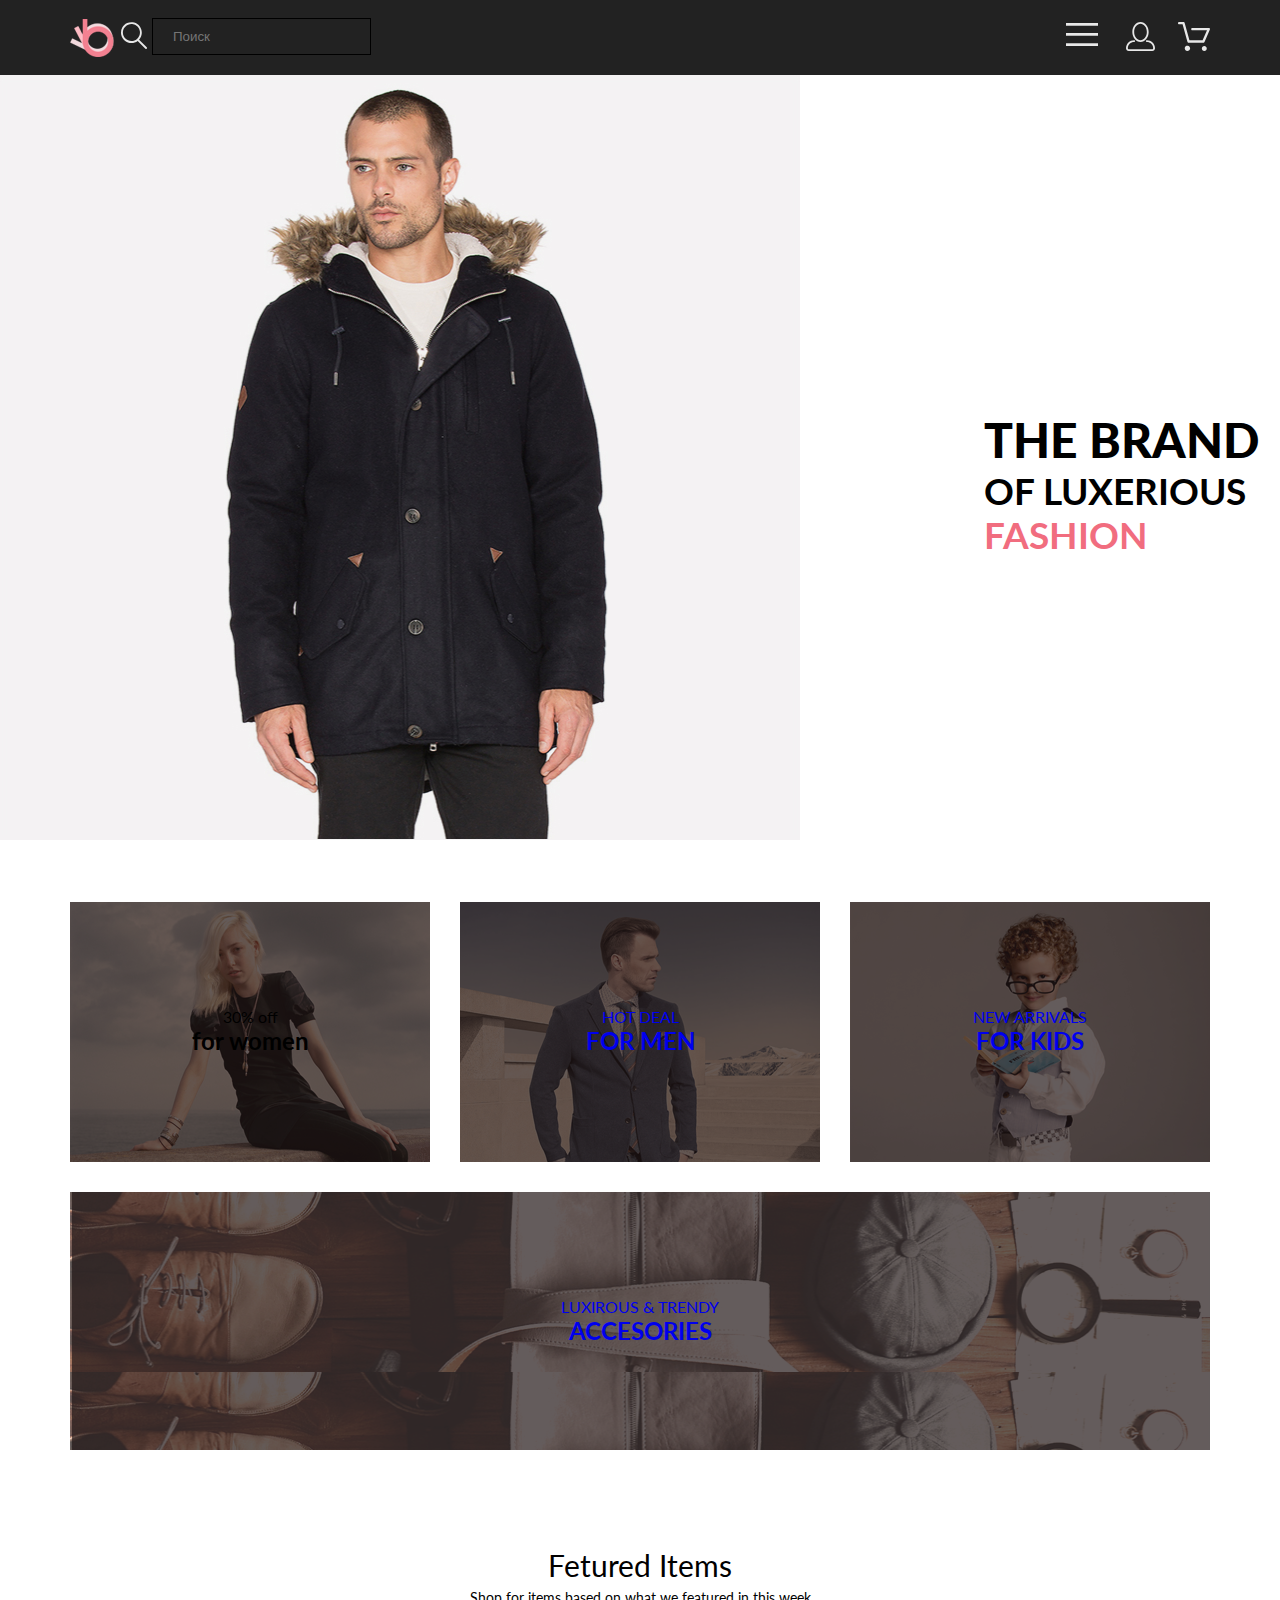
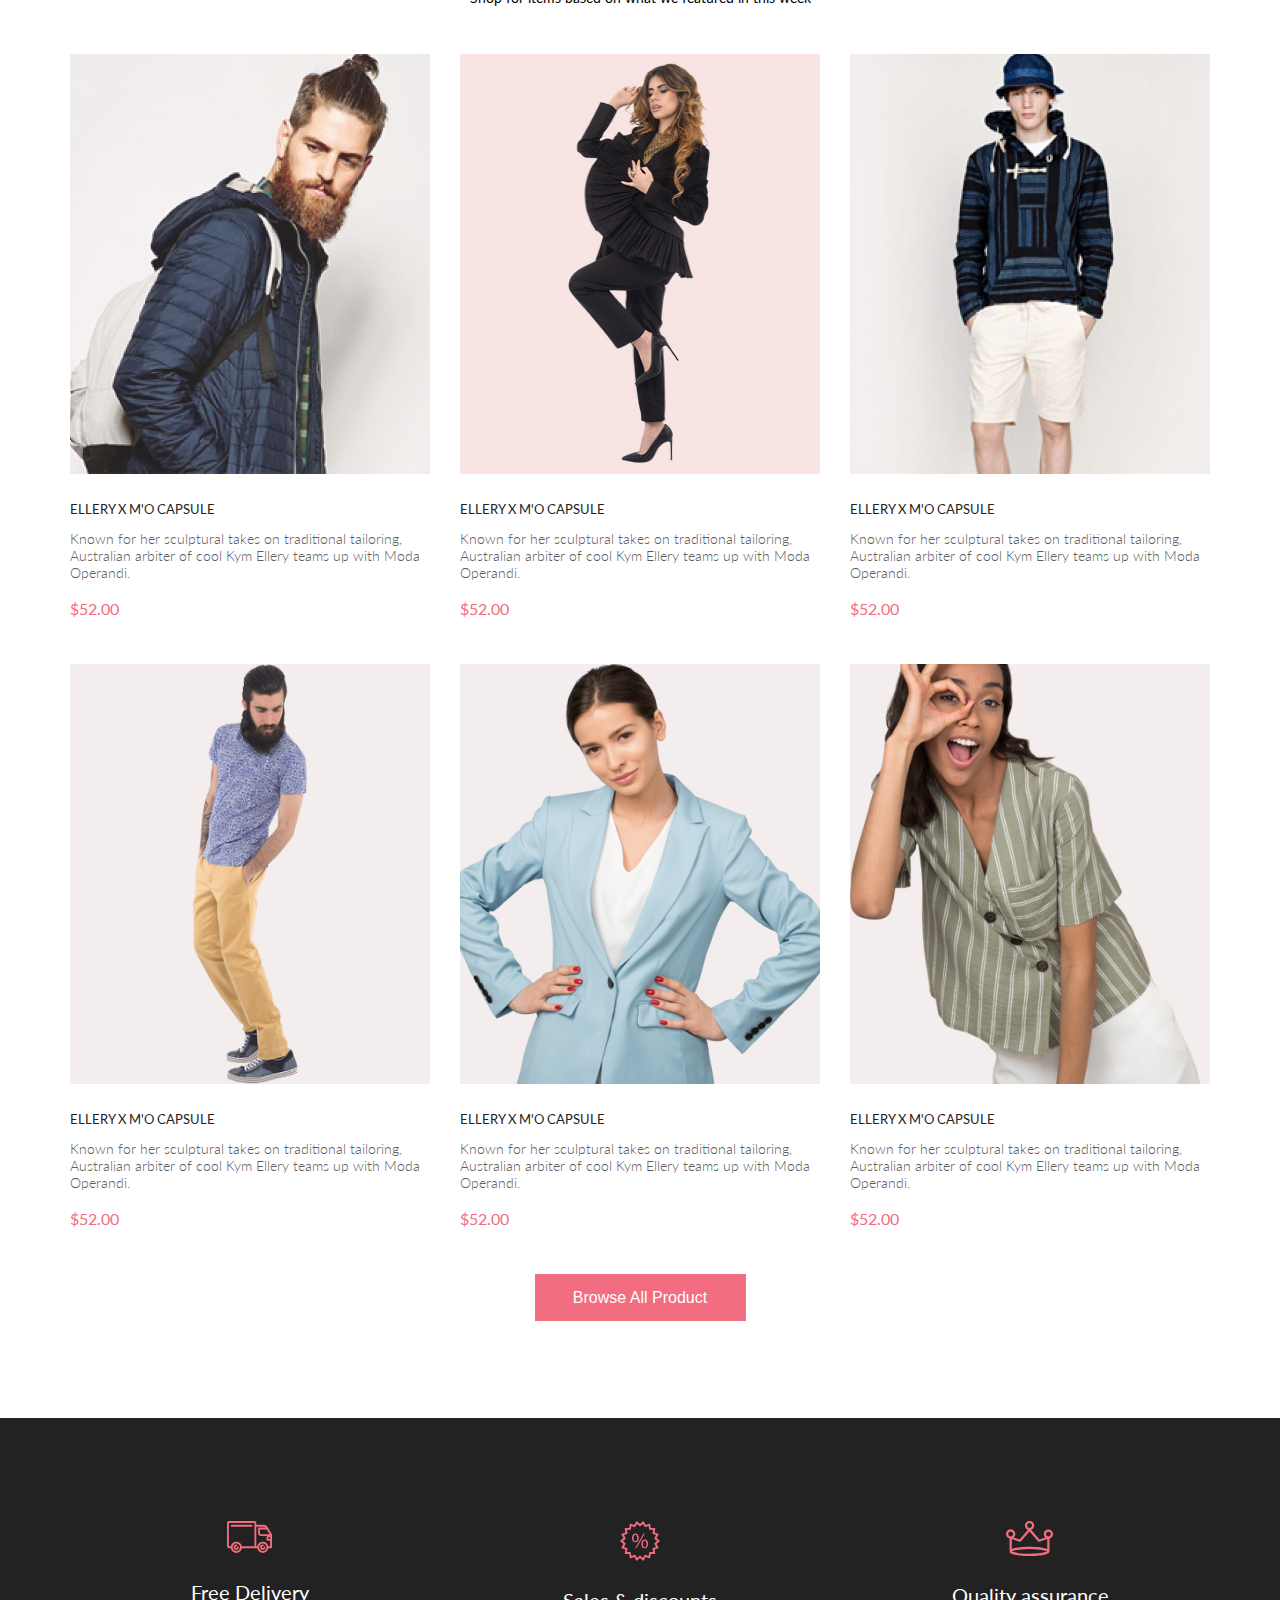
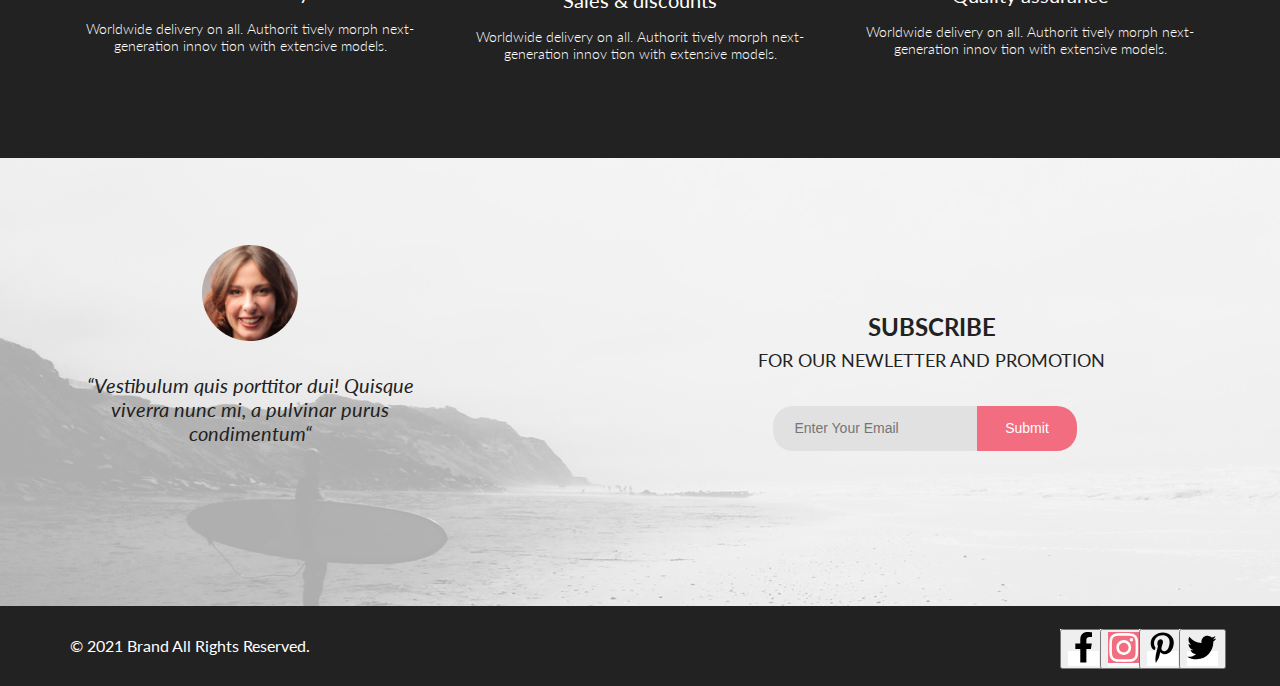
==== commit d11db2a6: "Сделана декомпозиция для scss" ====
--- a/index.html
+++ b/index.html
@@ -129,10 +129,11 @@
                 <h2 class="visually-hidden">sales</h2>
                 <ul class="sales__list">
                     <li class="sales__item sales__item--woman">
-                        <a class="sales__link" href="#">
-                            <p class="sales__text">30% off</p>
-                            <h3 class="sales__title">for women</h3>
-                        </a>
+                        <p class="sales__text">30% off</p>
+                        <h3 class="sales__title">for women</h3>
+                        <!--<a class="sales__link" href="#">
+                            
+                        </a>-->
                     </li>
                     <li class="sales__item sales__item--man">
                         <a  class="sales__link" href="#">
--- a/css/style.css
+++ b/css/style.css
@@ -1,591 +1,551 @@
-:root {
-    --black: #222222;
-    --light-pink: #F1E4E6;
-    --dark-pink: #F16D7F;
-    --sales-bkg-color: #716769;
-    --white: #FFFFFF;
-    --dark-grey: #5D5D5D;
-    --middle-grey: #E1E1E1;
-}
-
+@charset "UTF-8";
 body {
-    font-family: 'Lato', sans-serif;
-    font-size: 14px;
-    line-height: 17px;
-    font-weight: 400;
+  font-family: 'Lato', sans-serif;
+  font-size: 14px;
+  line-height: 17px;
+  font-weight: 400;
 }
 
 .container {
-    width: 1140px;
-    margin: 0 auto;
+  width: 1140px;
+  margin: 0 auto;
 }
 
 .visually-hidden {
-    position: absolute;
-    white-space: nowrap;
-    width: 1px;
-    height: 1px;
-    overflow: hidden;
-    border: 0;
-    padding: 0;
-    clip: rect(0 0 0 0);
-    clip-path: inset(50%);
-    margin: -1px;
-}
-
+  position: absolute;
+  white-space: nowrap;
+  width: 1px;
+  height: 1px;
+  overflow: hidden;
+  border: 0;
+  padding: 0;
+  clip: rect(0 0 0 0);
+  clip-path: inset(50%);
+  margin: -1px;
+}
+
+/*Исправить переменные!*/
 .header {
-    background-color: var(--black);
-    position: relative;
+  background-color: #222222;
+  position: relative;
 }
 
 .header__wrp {
-    display: flex;
-    justify-content: space-between;
-    min-height: 75px;
-    align-items: center;
+  display: flex;
+  justify-content: space-between;
+  min-height: 75px;
+  align-items: center;
 }
 
 .header__list {
-    display: flex;
-    justify-content: space-between;
-    width: 150px;
-}
-
-/*Разметка поиска*/
+  display: flex;
+  justify-content: space-between;
+  width: 150px;
+}
 
 .header__logo-search {
-    display: flex;
-    justify-content: space-between;
-    width: 300px;
-    position: relative;
+  display: flex;
+  justify-content: space-between;
+  width: 300px;
+  position: relative;
 }
 
 .header__glass {
-    background-color: var(--black);
-    border: none;
+  background-color: #222222;
+  border: none;
 }
 
 [type="search"] {
-    padding: 10px 20px;
-    border: none;
-    color: white;
-    background: var(--black);
-    outline: 1px solid black;
+  padding: 10px 20px;
+  border: none;
+  color: white;
+  background: #222222;
+  outline: 1px solid black;
 }
 
 .form {
-    position: relative;
+  position: relative;
 }
 
 [type="search"]:hover {
-    outline: 1px solid white;
+  outline: 1px solid white;
 }
 
 .header-link:hover,
 .header-link:active,
 .header-link:focus {
-    cursor: pointer;
-    outline: 1px solid white;
-}
-
-/*Разметка навигации*/
+  cursor: pointer;
+  outline: 1px solid white;
+}
 
 .header__nav {
-    display: none;
-    position: absolute;
-    width: 230px;
-    height: 749px;
-    background: var(--white);
-    right: 0;
-    top: 100%;
-    padding: 16px 16px 0 0;
-    box-shadow: 10px 10px 10px 10px rgba(0, 0, 0, 0.1);
-    /*z-index: 1;*/
+  display: none;
+  position: absolute;
+  width: 230px;
+  height: 749px;
+  background: #FFFFFF;
+  right: 0;
+  top: 100%;
+  padding: 16px 16px 0 0;
+  box-shadow: 10px 10px 10px 10px rgba(0, 0, 0, 0.1);
 }
 
 .nav-link:hover {
-    text-decoration: underline;
+  text-decoration: underline;
 }
 
 .header__nav-stripe {
-    display: flex;
-    justify-content: flex-end;
+  display: flex;
+  justify-content: flex-end;
 }
 
 .header__cross {
-    border: none;
-    background: var(--white);
+  border: none;
+  background: #FFFFFF;
 }
 
 .header__button {
-    border: none;
-    background-color: transparent;
+  border: none;
+  background-color: transparent;
 }
 
 .header__title {
-    font-size: 14px;
-    font-weight: 700;
-    line-height: 17px;
-    letter-spacing: 0em;
-    color: var(--black);
-    margin: 0 0 0 34px;
-    text-transform: uppercase;
-}
-
-.header__button:hover +.header__nav,
-.header__button:focus +.header__nav,
-.header__button:active +.header__nav {
-    display: block;
-}
-
-/*.header__button:hover+.overlay,
-.header__button:focus+.overlay,
-.header__button:active+.overlay {
-    display: block;
-}*/
+  font-size: 14px;
+  font-weight: 700;
+  line-height: 17px;
+  letter-spacing: 0em;
+  color: #222222;
+  margin: 0 0 0 34px;
+  text-transform: uppercase;
+}
+
+.header__button:hover .header__nav,
+.header__button:focus .header__nav,
+.header__button:active .header__nav {
+  display: block;
+}
 
 .nav-sub-item__title {
-    font-size: 14px;
-    font-weight: 400;
-    line-height: 17px;
-    letter-spacing: 0em;
-    color: var(--dark-pink);
-    text-transform: uppercase;
-    text-decoration: none;
-    margin: 24px 0 0 33px;
-    display: block;
+  font-size: 14px;
+  font-weight: 400;
+  line-height: 17px;
+  letter-spacing: 0em;
+  color: #F16D7F;
+  text-transform: uppercase;
+  text-decoration: none;
+  margin: 24px 0 0 33px;
+  display: block;
 }
 
 .nav-sub-item__item {
-    margin: 12px 0 0 54px;
+  margin: 12px 0 0 54px;
 }
 
 .nav-sub-item__item-link {
-    display: block;
-    font-size: 14px;
-    font-weight: 400;
-    line-height: 17px;
-    letter-spacing: 0em;
-    color: var(--dark-grey);
-    text-decoration: none;
+  display: block;
+  font-size: 14px;
+  font-weight: 400;
+  line-height: 17px;
+  letter-spacing: 0em;
+  color: #5D5D5D;
+  text-decoration: none;
 }
 
 .brand {
-    display: flex;
-    margin: 0 0 62px 0;
-    width: 100%;
-    min-height: 749px;
-    background-color: var(--light-pink);
-}
-
-/*.overlay {
-    position: absolute;
-    background: rgba(0, 0, 0, 0.2);
-    top: 0;
-    left: 0;
-    top: 75px;
-    width: 100%;
-    height: 763px;
-    /display: none;*/
-
+  display: flex;
+  margin: 0 0 62px 0;
+  width: 100%;
+  min-height: 749px;
+  background-color: var(--light-pink);
 }
 
 .brand__title-wrp {
-    flex-grow: 1;
-    padding: 0 0 0 92px;
-    display: flex;
-    align-items: center;
-    
+  flex-grow: 1;
+  padding: 0 0 0 92px;
+  display: flex;
+  align-items: center;
 }
 
 .brand__title {
-    font-size: 48px;
-    font-weight: 900;
-    line-height: 58px;
-    text-transform: uppercase;
-    margin: 335px 0 335px 92px;
-    width: 431px;
-    height: 93px;
+  font-size: 48px;
+  font-weight: 900;
+  line-height: 58px;
+  text-transform: uppercase;
+  margin: 335px 0 335px 92px;
+  width: 431px;
+  height: 93px;
 }
 
 .brand__subtitle {
-    display: block;
-    font-size: 37px;
-    font-weight: 700;
-    line-height: 44px;
+  display: block;
+  font-size: 37px;
+  font-weight: 700;
+  line-height: 44px;
 }
 
 .brand__subtitle-pink {
-    color: var(--dark-pink);
+  color: #F16D7F;
 }
 
 .sales__list {
-    display: flex;
-    justify-content: space-between;
-    flex-wrap: wrap;
+  display: flex;
+  justify-content: space-between;
+  flex-wrap: wrap;
 }
 
 .sales__item {
-    padding: 105px 0 105px 0;
-    box-sizing: border-box;
-    width: 360px;
-    min-height: 260px;
-    background-color: var(--sales-bkg-color);
+  padding: 105px 0 105px 0;
+  box-sizing: border-box;
+  width: 360px;
+  min-height: 260px;
+  background-color: var(--sales-bkg-color);
 }
 
 .sales__item--woman {
-    background-image: url(../img/woman-dress.png.png);
+  background-image: url(../img/woman-dress.png.png);
 }
 
 .sales__item--man {
-    background-image: url(../img/man-suit.png.png);
+  background-image: url(../img/man-suit.png.png);
 }
 
 .sales__item--kids {
-    background-image: url(../img/boy-glasses.png.png);
+  background-image: url(../img/boy-glasses.png.png);
 }
 
 .sales__item--shoes {
-    background-image: url(../img/shoes.png.png);
-    width: 100%; 
-    min-height: 180px;
-    margin: 30px 0 0 0;
+  background-image: url(../img/shoes.png.png);
+  width: 100%;
+  min-height: 180px;
+  margin: 30px 0 0 0;
 }
 
 .sales__link {
-    text-decoration: none;
-    text-align: center;
-    text-transform: uppercase;
+  text-decoration: none;
+  text-align: center;
+  text-transform: uppercase;
 }
 
 .sales__text {
-    font-size: 16px;
-    font-weight: 400;
-    line-height: 19px;
-    letter-spacing: 0em;
-    text-align: center;
-    color: var(--white)
+  font-size: 16px;
+  font-weight: 400;
+  line-height: 19px;
+  letter-spacing: 0em;
+  text-align: center;
+  color: var(--white);
 }
 
 .sales__title {
-    font-family: Lato;
-    font-size: 24px;
-    font-weight: 700;
-    line-height: 29px;
-    letter-spacing: 0em;
-    text-align: center;
-    color: var(--dark-pink)
+  font-family: Lato;
+  font-size: 24px;
+  font-weight: 700;
+  line-height: 29px;
+  letter-spacing: 0em;
+  text-align: center;
+  color: var(--dark-pink);
 }
 
 .catalog {
-    text-align: center;
-    margin: 97px 0 97px 0;
+  text-align: center;
+  margin: 97px 0 97px 0;
 }
 
 .catalog__title {
-    font-size: 30px;
-    font-weight: 400;
-    line-height: 36px;
-    letter-spacing: 0em;
+  font-size: 30px;
+  font-weight: 400;
+  line-height: 36px;
+  letter-spacing: 0em;
 }
 
 .catalog__text {
-    font-size: 14px;
-    font-weight: 400;
-    line-height: 17px;
-    letter-spacing: 0em;
-    margin: 6px 0 48px 0;
+  font-size: 14px;
+  font-weight: 400;
+  line-height: 17px;
+  letter-spacing: 0em;
+  margin: 6px 0 48px 0;
 }
 
 .catalog__list {
-    display: flex;
-    justify-content: space-between;
-    flex-wrap: wrap;
+  display: flex;
+  justify-content: space-between;
+  flex-wrap: wrap;
 }
 
 .catalog__item {
-    box-sizing: border-box;
-    width: 360px;
-    min-height: 580px;
-    margin: 0 0 30px 0;
-    text-align: left;
-    
+  box-sizing: border-box;
+  width: 360px;
+  min-height: 580px;
+  margin: 0 0 30px 0;
+  text-align: left;
 }
 
 .img-wrp {
-    position: relative;
+  position: relative;
 }
 
 .catalog__item-overlay {
-    position: absolute;
-    background: rgba(0, 0, 0, 0.6);
-    top: 0;
-    left: 0;
-    right: 0;
-    bottom: 0;
-    display: none;
+  position: absolute;
+  background: rgba(0, 0, 0, 0.6);
+  top: 0;
+  left: 0;
+  right: 0;
+  bottom: 0;
+  display: none;
 }
 
 .catalog__button {
-    position: absolute;
-    top: 50%;
-    left: 50%;
-    transform: translate(-50%, -50%);
-    display: flex;
-    justify-content:space-around;
-    align-items: center;
-    width: 138px;
-    height: 43px;
-    border: 1px solid var(--white);
-    background: none;
-    display: none;
+  position: absolute;
+  top: 50%;
+  left: 50%;
+  transform: translate(-50%, -50%);
+  display: flex;
+  justify-content: space-around;
+  align-items: center;
+  width: 138px;
+  height: 43px;
+  border: 1px solid #FFFFFF;
+  background: none;
+  display: none;
 }
 
 .catalog__button-card {
-    font-size: 14px;
-    font-weight: 400;
-    line-height: 17px;
-    letter-spacing: 0em;
-    color: var(--white);
-}
-
-.catalog__item:hover .catalog__item-overlay  {
-    display: block;
+  font-size: 14px;
+  font-weight: 400;
+  line-height: 17px;
+  letter-spacing: 0em;
+  color: #FFFFFF;
+}
+
+.catalog__item:hover .catalog__item-overlay {
+  display: block;
 }
 
 .catalog__item:hover .catalog__button {
-    display: flex;
+  display: flex;
 }
 
 .catalog__item-link {
-text-decoration: none;
+  text-decoration: none;
 }
 
 .catalog__item-title {
-    font-size: 13px;
-    font-weight: 400;
-    line-height: 16px;
-    letter-spacing: 0em;
-    
-    color: var(--black);
-    text-transform: uppercase;
-    margin: 25px 0 13px 0;
+  font-size: 13px;
+  font-weight: 400;
+  line-height: 16px;
+  letter-spacing: 0em;
+  color: #222222;
+  text-transform: uppercase;
+  margin: 25px 0 13px 0;
 }
 
 .catalog__item-text {
-    font-size: 14px;
-    font-weight: 300;
-    line-height: 17px;
-    letter-spacing: 0em;
-    color: var(--dark-grey);
-    margin: 0 0 18px 0;
+  font-size: 14px;
+  font-weight: 300;
+  line-height: 17px;
+  letter-spacing: 0em;
+  color: #5D5D5D;
+  margin: 0 0 18px 0;
 }
 
 .catalog__item-price {
-    font-size: 16px;
-    font-weight: 400;
-    line-height: 19px;
-    letter-spacing: 0em;
-    color: var(--dark-pink);
+  font-size: 16px;
+  font-weight: 400;
+  line-height: 19px;
+  letter-spacing: 0em;
+  color: #F16D7F;
 }
 
 .catalog__button-browse {
-    width: 211px;
-    min-height: 47px;
-    border: solid 1px;
-    background: var(--dark-pink);
-    border: none;
+  width: 211px;
+  min-height: 47px;
+  border: solid 1px;
+  background: #F16D7F;
+  border: none;
 }
 
 .catalog__button-browse:hover {
-    border: solid 1px;
-    border-color: var(--black);
+  border: solid 1px;
+  border-color: #222222;
 }
 
 .catalog__button-text {
-    font-size: 16px;
-    font-weight: 400;
-    line-height: 19px;
-    letter-spacing: 0em;
-    color: var(--white);
+  font-size: 16px;
+  font-weight: 400;
+  line-height: 19px;
+  letter-spacing: 0em;
+  color: #FFFFFF;
 }
 
 .delivery {
-    width: 100%;
-    min-height: 340px;
-    background-color: var(--black);
+  width: 100%;
+  min-height: 340px;
+  background-color: #222222;
 }
 
 .delivery__list {
-    display: flex;
-    justify-content: space-between;
-    text-align: center;
+  display: flex;
+  justify-content: space-between;
+  text-align: center;
 }
 
 .delivery__item {
-    width: 360px;
-    margin: 103px 0 0 0;
+  width: 360px;
+  margin: 103px 0 0 0;
 }
 
 .delivery__link {
-text-decoration: none;
+  text-decoration: none;
 }
 
 .delivery__item-title {
-    margin: 25px 0 16px 0; 
-    font-size: 20px;
-    font-weight: 400;
-    line-height: 24px;
-    letter-spacing: 0em;
-    color: var(--white);
+  margin: 25px 0 16px 0;
+  font-size: 20px;
+  font-weight: 400;
+  line-height: 24px;
+  letter-spacing: 0em;
+  color: #FFFFFF;
 }
 
 .delivery__text {
-    font-size: 14px;
-    font-weight: 300;
-    line-height: 17px;
-    letter-spacing: 0em;
-    color: var(--white);
+  font-size: 14px;
+  font-weight: 300;
+  line-height: 17px;
+  letter-spacing: 0em;
+  color: #FFFFFF;
 }
 
 .sea {
-    min-height: 448px;
-    background-image: url(../img/sea.png);
+  min-height: 448px;
+  background-image: url(../img/sea.png);
 }
 
 .sea__list {
-    display: flex;
-    justify-content: space-between;
+  display: flex;
+  justify-content: space-between;
 }
 
 .sea__item {
-    text-align: center;
+  text-align: center;
 }
 
 .sea__smyle {
-    padding: 87px 0 0 0;
-    padding-bottom: 30px;
+  padding: 87px 0 0 0;
+  padding-bottom: 30px;
 }
 
 .sea__smyle-text {
-    width: 360px;
-    font-size: 20px;
-    font-style: italic;
-    font-weight: 400;
-    line-height: 24px;
-    letter-spacing: 0em;
-    color: var(--black);
+  width: 360px;
+  font-size: 20px;
+  font-style: italic;
+  font-weight: 400;
+  line-height: 24px;
+  letter-spacing: 0em;
+  color: #222222;
 }
 
 .sea__subscribe-title {
-    padding: 150px 0 0 0;
-    width: 557px;
-    text-transform: uppercase;
-    font-size: 24px;
-    font-weight: 700;
-    line-height: 38px;
-    letter-spacing: 0em;
-    color: var(--black);
+  padding: 150px 0 0 0;
+  width: 557px;
+  text-transform: uppercase;
+  font-size: 24px;
+  font-weight: 700;
+  line-height: 38px;
+  letter-spacing: 0em;
+  color: #222222;
 }
 
 .sea__subscribe-text {
-    width: 557px;
-    text-transform: uppercase;
-    font-size: 18px;
-    font-weight: 400;
-    line-height: 28px;
-    letter-spacing: 0em;
-    text-align: center;
-    color: var(--black);
+  width: 557px;
+  text-transform: uppercase;
+  font-size: 18px;
+  font-weight: 400;
+  line-height: 28px;
+  letter-spacing: 0em;
+  text-align: center;
+  color: #222222;
 }
 
 .sea__subscribe-send {
-    display: flex;
-    margin: 32px 0 0 120px;
-    height: 45px;  
-}
-
-.sea__subscribe-send-text:hover, .sea__subscribe-send-button:hover  {
-    border: 3px solid var(--black);
+  display: flex;
+  margin: 32px 0 0 120px;
+  height: 45px;
+}
+
+.sea__subscribe-send-text:hover,
+.sea__subscribe-send-button:hover {
+  border: 3px solid #222222;
 }
 
 .sea__subscribe-send-text {
-    border-radius: 20px 0 0 20px;
-    width: 200px;
-    border: none;
-    background-color: var(--middle-grey);
-    font-size: 14px;
-    font-weight: 400;
-    line-height: 17px;
-    letter-spacing: 0em;
+  border-radius: 20px 0 0 20px;
+  width: 200px;
+  border: none;
+  background-color: #E1E1E1;
+  font-size: 14px;
+  font-weight: 400;
+  line-height: 17px;
+  letter-spacing: 0em;
 }
 
 .sea__subscribe-send-button {
-    border-radius: 0 20px 20px 0;
-    background: var(--dark-pink);
-    color: var(--white);
-    width: 100px;
-    border: none;
-    font-size: 14px;
-    font-weight: 400;
-    line-height: 17px;
-    letter-spacing: 0em;
+  border-radius: 0 20px 20px 0;
+  background: #F16D7F;
+  color: #FFFFFF;
+  width: 100px;
+  border: none;
+  font-size: 14px;
+  font-weight: 400;
+  line-height: 17px;
+  letter-spacing: 0em;
 }
 
 .all-rights {
-    background-color: var(--black);
-    min-height: 80px;
+  background-color: #222222;
+  min-height: 80px;
 }
 
 .all-rights__list {
-    display: flex;
-    justify-content: space-between;
+  display: flex;
+  justify-content: space-between;
 }
 
 .all-rights__text {
-    padding: 30px 0 30px 0;
-    font-size: 16px;
-    font-weight: 400;
-    line-height: 19px;
-    letter-spacing: 0em;
-    color: var(--white);
+  padding: 30px 0 30px 0;
+  font-size: 16px;
+  font-weight: 400;
+  line-height: 19px;
+  letter-spacing: 0em;
+  color: #FFFFFF;
 }
 
 .all-rights__icons {
-    display: flex;
-    flex-direction: row;
-    justify-content: space-between;
-    width: 150px;
-    padding: 23px 0 23px 0;
+  display: flex;
+  flex-direction: row;
+  justify-content: space-between;
+  width: 150px;
+  padding: 23px 0 23px 0;
 }
 
 .all-rights__icons-item {
-    width: 31px;
-    height: 31px;
-    background-color: var(--white);
-}
-
-/*.all-rights__button {
-    width: 31px;
-    height: 31px;
-    background-color: var(--white);*/
+  width: 31px;
+  height: 31px;
+  background-color: #FFFFFF;
 }
 
 .all-rights__link {
-    width: 31px;
-    height: 31px;
-    background-color: var(--white);
+  width: 31px;
+  height: 31px;
+  background-color: #FFFFFF;
 }
 
 .all-rights__image {
-    width: 31px;
-    height: 31px;
+  width: 31px;
+  height: 31px;
 }
 
 .all-rights__image--camera {
-    width: 31px;
-    height: 31px;
-    background-color: var(--dark-pink);
-}
-
-
+  width: 31px;
+  height: 31px;
+  background-color: #F16D7F;
+}
+/*# sourceMappingURL=style.css.map */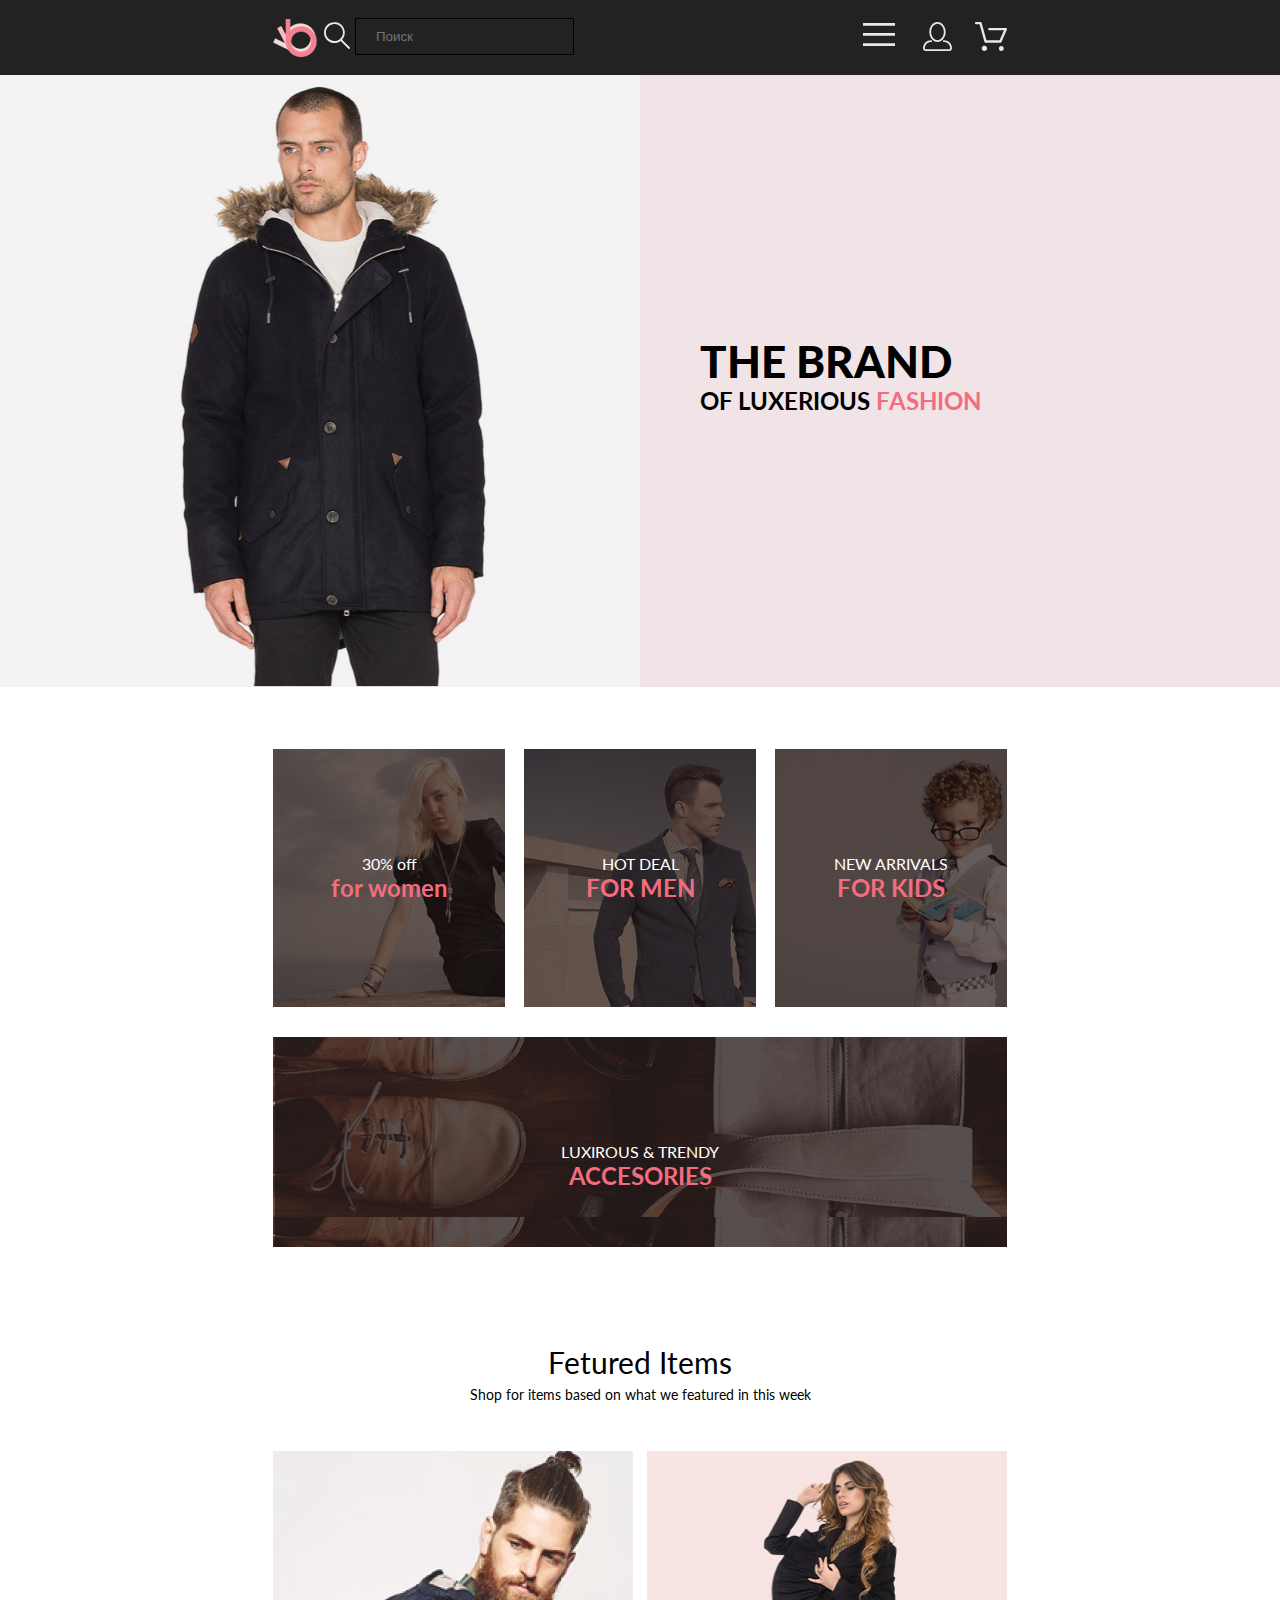
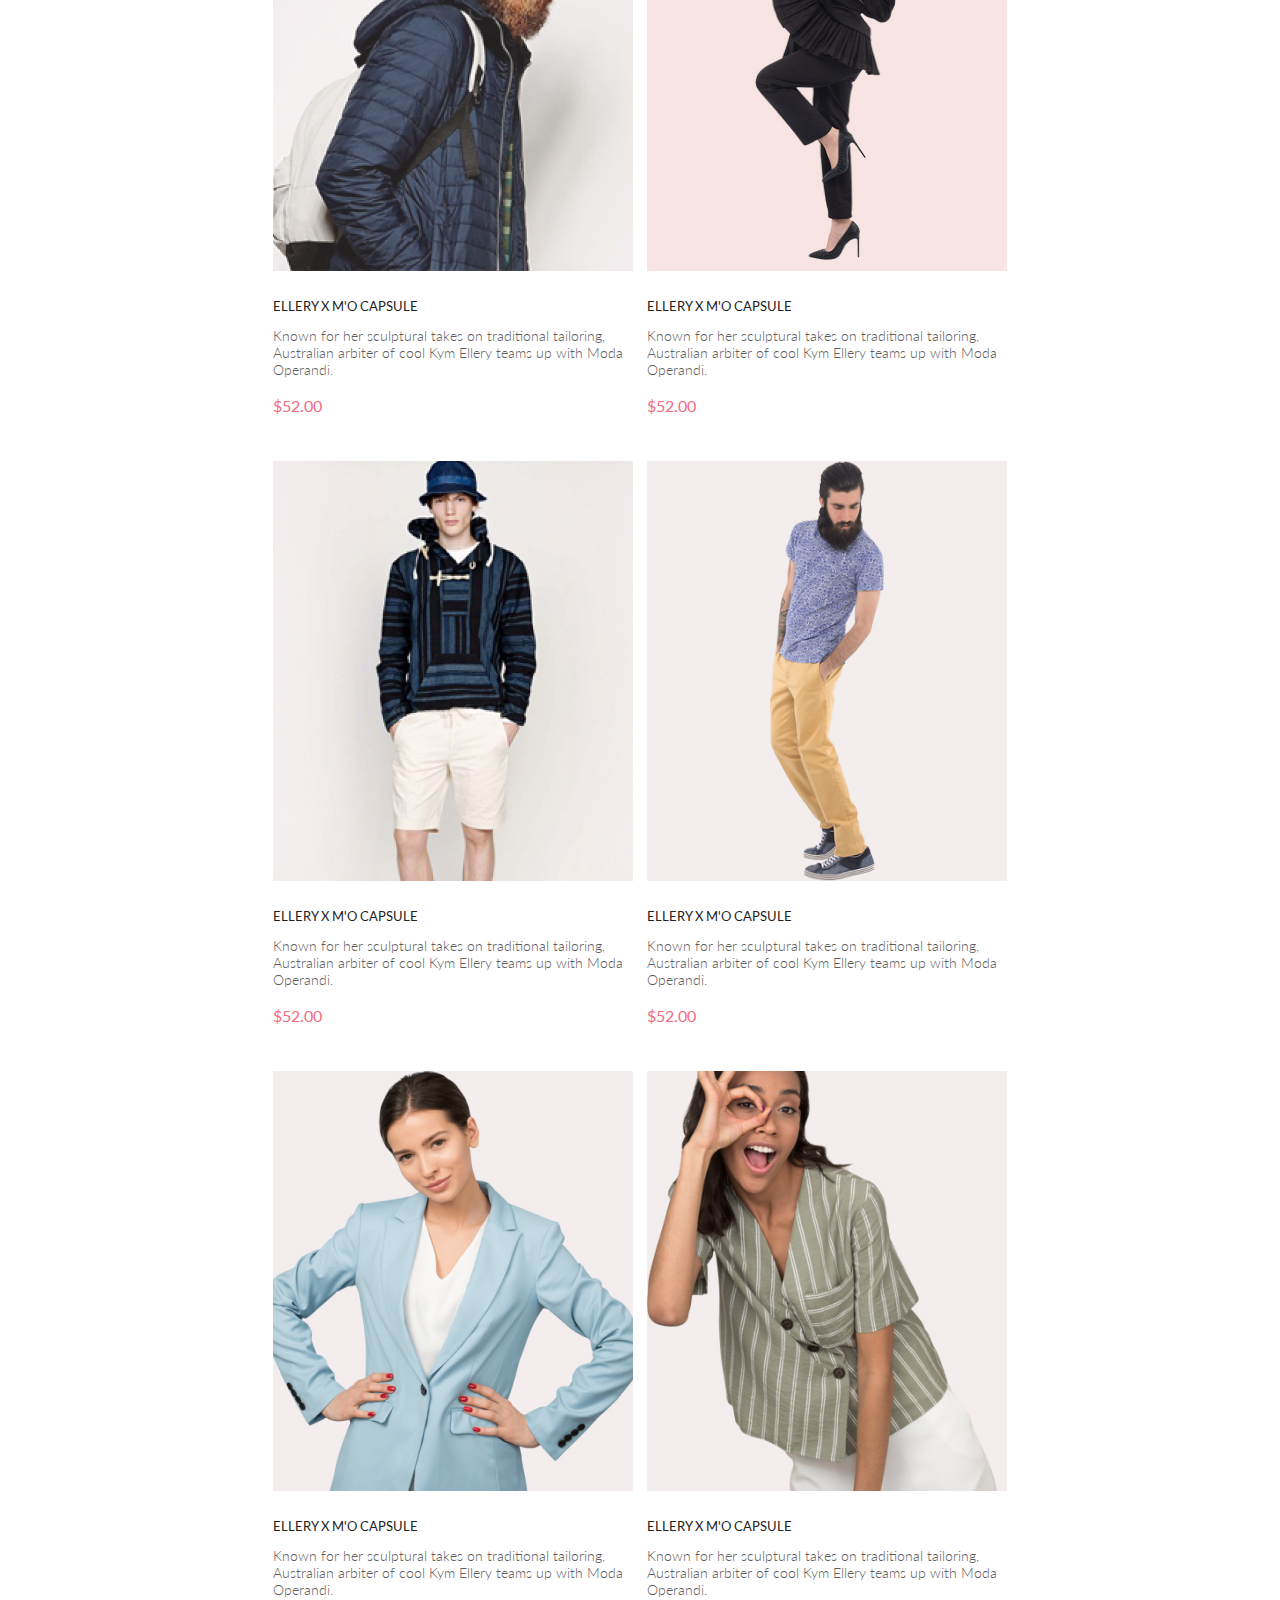
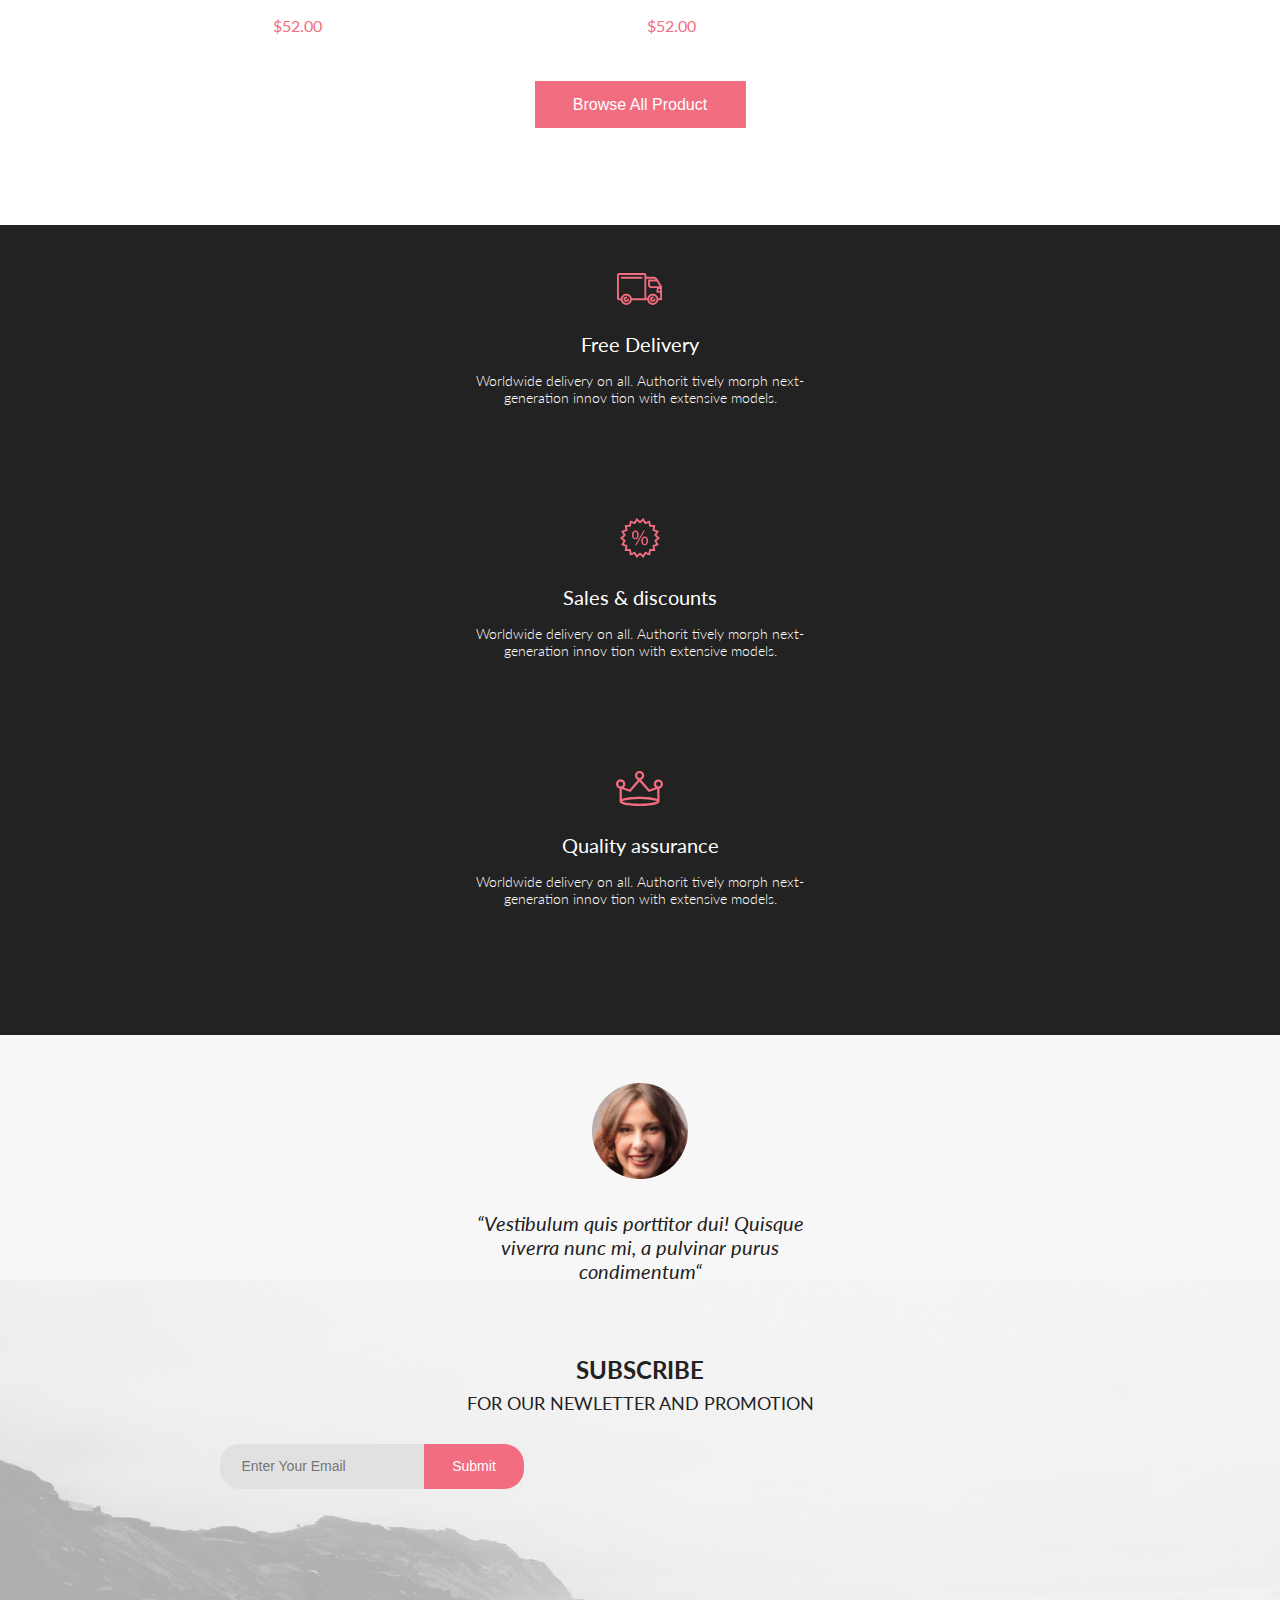
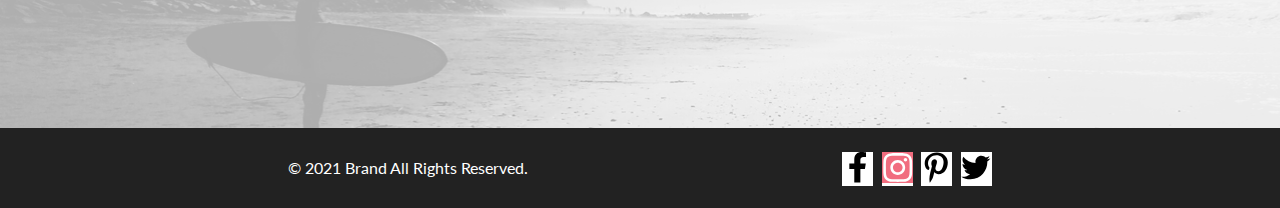
==== commit 756ae888: "Сделал адаптив" ====
--- a/index.html
+++ b/index.html
@@ -16,18 +16,18 @@
         <div class="container header__wrp">
             <div class="header__logo-search">
                 <img class="header__logo" src="./img/logo.png.png" alt="logo">
-                <button class="header__glass header-link" type="button">
+                <button class="header__glass" type="button">
                     <img class="header__glass-image" src="./img/glass-ico.svg.svg" alt="glass">
                 </button>
                 <!--Вставка формы-->
-                <form class="form" action="">
+                <form class="form" action="#">
                     <label class="header__search visually-hidden" for="search">поиск</label>
                     <input type="search" placeholder="Поиск" id="search">
                 </form>
             </div>
             <ul class="header__list">
                 <li class="header__item">
-                    <button class="header__button header-link">
+                    <button class="header__button">
                         <img src="./img/burger-ico.svg" alt="burger-ico">
                     </button>
                     <!--Вставка меню навигации-->
@@ -101,14 +101,12 @@
                             </li>
                         </ul>
                     </nav>
-                    <!--<div class="overlay">
-                    </div>-->
                 </li>
                 <li class="header__item">
-                    <a href="#" class="header-link"><img src="./img/person-ico.svg.svg" alt="person-ico"></a>
+                    <a href="#" class="header__link"><img src="./img/person-ico.svg.svg" alt="person-ico"></a>
                 </li>
                 <li class="header__item">
-                    <a href="#" class="header-link"><img src="./img/basket-ico.svg.svg" alt="basket-ico"></a>
+                    <a href="#" class="header__link"><img src="./img/basket-ico.svg.svg" alt="basket-ico"></a>
                 </li>
             </ul>
         </div>
@@ -131,9 +129,6 @@
                     <li class="sales__item sales__item--woman">
                         <p class="sales__text">30% off</p>
                         <h3 class="sales__title">for women</h3>
-                        <!--<a class="sales__link" href="#">
-                            
-                        </a>-->
                     </li>
                     <li class="sales__item sales__item--man">
                         <a  class="sales__link" href="#">
@@ -306,26 +301,24 @@
     </main>
     <footer>
         <div class="sea">
-            <div class="container">
-                <h2 class="visually-hidden">sea</h2>
-                <ul class="sea__list">
-                    <li class="sea__item">
-                        <img class="sea__smyle" src="./img/smile.png" alt="smile">
-                        <p class="sea__smyle-text">“Vestibulum quis porttitor dui! Quisque viverra nunc mi, a pulvinar purus condimentum“</p>
-                    </li>
-                    <li class="sea__item">
-                        <h3 class="sea__subscribe-title">subscribe</h3>
-                        <p class="sea__subscribe-text">for our newletter and promotion</p>
-                        <!--Форма-->
-                        <form class="sea__subscribe-send" action="">
-                            <label for="email" class="visually-hidden">email</label>
-                            <input class="sea__subscribe-send-text" type="email" id="email" placeholder="     Enter Your Email">
-                            <button class="sea__subscribe-send-button" type="submit">Submit</button>
-                        </form>
-                           
-                    </li>
-                </ul>
-            </div>
+            <h2 class="visually-hidden">sea</h2>
+            <ul class="sea__list">
+                <li class="sea__item">
+                    <img class="sea__smyle" src="./img/smile.png" alt="smile">
+                    <p class="sea__smyle-text">“Vestibulum quis porttitor dui! Quisque viverra nunc mi, a pulvinar purus condimentum“</p>
+                </li>
+                <li class="sea__item">
+                    <h3 class="sea__subscribe-title">subscribe</h3>
+                    <p class="sea__subscribe-text">for our newletter and promotion</p>
+                    <!--Форма-->
+                    <form class="sea__subscribe-send" action="#">
+                        <label for="email" class="visually-hidden">email</label>
+                        <input class="sea__subscribe-send-text" type="email" id="email" placeholder="     Enter Your Email">
+                        <button class="sea__subscribe-send-button" type="submit">Submit</button>
+                    </form>
+                        
+                </li>
+            </ul>
         </div>
         <div class="all-rights">
             <div class="container">
@@ -336,41 +329,24 @@
                     <li class="all-rights__item">
                         <ul class="all-rights__icons">
                             <li class="all-rights__icons-item">
-                                <!--1 вариант. Кнопка, внутри ссылка и картинка.
-                                    2 вариант. Ссылка. Внутри картинка по всей площади ссылки.
-                                -->
-                                <button type="button">
-                                    <a class="all-rights__link" href="#">
-                                        <img class="all-rights__image" src="./img/f-ico.svg" alt="f-ico">
-                                    </a>
-                                </button>
-                                <!--<button class="all-rights__button">
-                                    
-                                </button>-->
+                                <a class="all-rights__link" href="#">
+                                    <img class="all-rights__image" src="./img/f-ico.svg" alt="f-ico">
+                                </a>
                             </li>
                             <li class="all-rights__icons-item">
-                                <button type="button">
-                                    <a class="all-rights__link" href="#">
-                                        <img class="all-rights__image all-rights__image--camera" src="./img/camera-ico.svg" alt="camera-ico">
-                                    </a>
-                                </button>
-                                <!--<button class="all-rights__button">
-                                    
-                                </button>-->
+                                <a class="all-rights__link" href="#">
+                                    <img class="all-rights__image all-rights__image--camera" src="./img/camera-ico.svg" alt="camera-ico">
+                                </a>
                             </li>
                             <li class="all-rights__icons-item">
-                                <button type="button">
-                                    <a class="all-rights__link" href="#">
-                                        <img class="all-rights__image" src="./img/p-ico.svg" alt="p-ico">
-                                    </a>
-                                </button>
+                                <a class="all-rights__link" href="#">
+                                    <img class="all-rights__image" src="./img/p-ico.svg" alt="p-ico">
+                                </a>
                             </li>
                             <li class="all-rights__icons-item">
-                                <button type="button">
-                                    <a class="all-rights__link" href="#">
-                                        <img class="all-rights__image" src="./img/bird-ico.svg" alt="bird-ico">
-                                    </a>
-                                </button>
+                                <a class="all-rights__link" href="#">
+                                    <img class="all-rights__image" src="./img/bird-ico.svg" alt="bird-ico">
+                                </a>
                             </li>
                         </ul>
                     </li>
--- a/css/style.css
+++ b/css/style.css
@@ -24,7 +24,18 @@
   margin: -1px;
 }
 
-/*Исправить переменные!*/
+@media (max-width: 1599px) {
+  .container {
+    width: 734px;
+  }
+}
+
+@media (max-width: 767px) {
+  .container {
+    width: 343px;
+  }
+}
+
 .header {
   background-color: #222222;
   position: relative;
@@ -41,6 +52,12 @@
   display: flex;
   justify-content: space-between;
   width: 150px;
+}
+
+@media (max-width: 767px) {
+  .header__list {
+    flex-direction: row-reverse;
+  }
 }
 
 .header__logo-search {
@@ -71,9 +88,9 @@
   outline: 1px solid white;
 }
 
-.header-link:hover,
-.header-link:active,
-.header-link:focus {
+.header__link:hover,
+.header__link:active,
+.header__link:focus {
   cursor: pointer;
   outline: 1px solid white;
 }
@@ -90,6 +107,12 @@
   box-shadow: 10px 10px 10px 10px rgba(0, 0, 0, 0.1);
 }
 
+@media (max-width: 767px) {
+  .header__nav {
+    /*box-shadow: none;*/
+  }
+}
+
 .nav-link:hover {
   text-decoration: underline;
 }
@@ -119,10 +142,16 @@
   text-transform: uppercase;
 }
 
-.header__button:hover .header__nav,
-.header__button:focus .header__nav,
-.header__button:active .header__nav {
+.header__button:hover + .header__nav,
+.header__button:focus + .header__nav,
+.header__button:active + .header__nav {
   display: block;
+}
+
+@media (max-width: 767px) {
+  .header__link {
+    display: none;
+  }
 }
 
 .nav-sub-item__title {
@@ -156,35 +185,128 @@
   margin: 0 0 62px 0;
   width: 100%;
   min-height: 749px;
-  background-color: var(--light-pink);
+  background-color: #F1E4E6;
+}
+
+@media (max-width: 1599px) {
+  .brand {
+    min-height: 367px;
+  }
 }
 
 .brand__title-wrp {
   flex-grow: 1;
-  padding: 0 0 0 92px;
+  padding: 0 0 0 68px;
   display: flex;
   align-items: center;
 }
 
+@media (max-width: 1599px) {
+  .brand__title-wrp {
+    padding: 0;
+  }
+}
+
+@media (max-width: 767px) {
+  .brand__title-wrp {
+    min-height: 363px;
+    padding: 0;
+  }
+}
+
 .brand__title {
+  /*font-size: 48px;
+    font-weight: 900;
+    line-height: 58px;*/
   font-size: 48px;
+  line-height: 58px;
   font-weight: 900;
-  line-height: 58px;
+  font-style: normal;
   text-transform: uppercase;
-  margin: 335px 0 335px 92px;
+  margin: 0;
   width: 431px;
   height: 93px;
 }
 
+@media (max-width: 1599px) {
+  .brand__title {
+    font-size: 44px;
+    line-height: 52px;
+    font-weight: 900;
+    font-style: normal;
+    width: 283px;
+    min-height: 78px;
+    margin: 0 31px 0 60px;
+  }
+}
+
+@media (max-width: 767px) {
+  .brand__title {
+    font-size: 38px;
+    line-height: 45px;
+    font-weight: 900;
+    font-style: normal;
+  }
+}
+
 .brand__subtitle {
   display: block;
+  /*font-size: 37px;
+    font-weight: 700;
+    line-height: 44px;*/
   font-size: 37px;
+  line-height: 44px;
   font-weight: 700;
-  line-height: 44px;
+  font-style: normal;
+}
+
+@media (max-width: 1599px) {
+  .brand__subtitle {
+    font-size: 24px;
+    line-height: 28px;
+    font-weight: 700;
+    font-style: normal;
+  }
+}
+
+@media (max-width: 767px) {
+  .brand__subtitle {
+    font-size: 20px;
+    line-height: 24px;
+    font-weight: 700;
+    font-style: normal;
+  }
 }
 
 .brand__subtitle-pink {
   color: #F16D7F;
+  font-size: 37px;
+  line-height: 44px;
+  font-weight: 700;
+  font-style: normal;
+}
+
+@media (max-width: 1599px) {
+  .brand__subtitle-pink {
+    font-size: 24px;
+    line-height: 28px;
+    font-weight: 700;
+    font-style: normal;
+  }
+}
+
+@media (max-width: 1599px) {
+  .brand__img {
+    width: 50%;
+    min-height: 370px;
+    object-fit: cover;
+  }
+}
+
+@media (max-width: 767px) {
+  .brand__img {
+    display: none;
+  }
 }
 
 .sales__list {
@@ -198,19 +320,51 @@
   box-sizing: border-box;
   width: 360px;
   min-height: 260px;
-  background-color: var(--sales-bkg-color);
+  background-color: #716769;
+}
+
+@media (max-width: 1599px) {
+  .sales__item {
+    width: 232px;
+    min-height: 167px;
+  }
+}
+
+@media (max-width: 767px) {
+  .sales__item {
+    width: 343px;
+    /*min-height: 247px;*/
+  }
 }
 
 .sales__item--woman {
   background-image: url(../img/woman-dress.png.png);
 }
 
+@media (max-width: 767px) {
+  .sales__item--woman {
+    margin: 0 9px 32px 9px;
+  }
+}
+
 .sales__item--man {
   background-image: url(../img/man-suit.png.png);
 }
 
+@media (max-width: 767px) {
+  .sales__item--man {
+    margin: 0 9px 32px 9px;
+  }
+}
+
 .sales__item--kids {
   background-image: url(../img/boy-glasses.png.png);
+}
+
+@media (max-width: 767px) {
+  .sales__item--kids {
+    margin: 0 9px 32px 9px;
+  }
 }
 
 .sales__item--shoes {
@@ -220,6 +374,21 @@
   margin: 30px 0 0 0;
 }
 
+@media (max-width: 1599px) {
+  .sales__item--shoes {
+    height: 116px;
+  }
+}
+
+@media (max-width: 767px) {
+  .sales__item--shoes {
+    min-height: 111px;
+    margin: 0 9px 0 9px;
+    background-repeat: no-repeat;
+    padding: 30px 0 30px 0;
+  }
+}
+
 .sales__link {
   text-decoration: none;
   text-align: center;
@@ -232,7 +401,7 @@
   line-height: 19px;
   letter-spacing: 0em;
   text-align: center;
-  color: var(--white);
+  color: #FFFFFF;
 }
 
 .sales__title {
@@ -242,7 +411,7 @@
   line-height: 29px;
   letter-spacing: 0em;
   text-align: center;
-  color: var(--dark-pink);
+  color: #F16D7F;
 }
 
 .catalog {
@@ -277,6 +446,10 @@
   min-height: 580px;
   margin: 0 0 30px 0;
   text-align: left;
+}
+
+.catalog__image {
+  width: 100%;
 }
 
 .img-wrp {
@@ -363,9 +536,9 @@
   border: none;
 }
 
+/*В этом классе не работают изменения*/
 .catalog__button-browse:hover {
-  border: solid 1px;
-  border-color: #222222;
+  border: solid 1px #222222;
 }
 
 .catalog__button-text {
@@ -382,10 +555,24 @@
   background-color: #222222;
 }
 
+@media (max-width: 1599px) {
+  .delivery {
+    min-height: 610px;
+  }
+}
+
 .delivery__list {
   display: flex;
   justify-content: space-between;
   text-align: center;
+}
+
+@media (max-width: 1599px) {
+  .delivery__list {
+    /*margin: 0 0 64px 0;*/
+    flex-direction: column;
+    padding: 0 0 64px 0;
+  }
 }
 
 .delivery__item {
@@ -393,6 +580,13 @@
   margin: 103px 0 0 0;
 }
 
+@media (max-width: 1599px) {
+  .delivery__item {
+    margin: 0 auto;
+    padding: 48px 0 64px 0;
+  }
+}
+
 .delivery__link {
   text-decoration: none;
 }
@@ -416,12 +610,35 @@
 
 .sea {
   min-height: 448px;
+  background: rgba(244, 244, 244, 0.7);
   background-image: url(../img/sea.png);
 }
 
+@media (max-width: 1599px) {
+  .sea {
+    min-height: 693px;
+    padding: 0 0 0 0;
+    background-repeat: no-repeat;
+    background-position: bottom;
+    background-position-x: left;
+  }
+}
+
+@media (max-width: 767px) {
+  .sea {
+    min-height: 550px;
+  }
+}
+
 .sea__list {
   display: flex;
   justify-content: space-between;
+}
+
+@media (max-width: 1599px) {
+  .sea__list {
+    display: block;
+  }
 }
 
 .sea__item {
@@ -431,6 +648,13 @@
 .sea__smyle {
   padding: 87px 0 0 0;
   padding-bottom: 30px;
+}
+
+@media (max-width: 1599px) {
+  .sea__smyle {
+    margin: 0 auto;
+    padding: 48px 0 30px 0;
+  }
 }
 
 .sea__smyle-text {
@@ -441,6 +665,13 @@
   line-height: 24px;
   letter-spacing: 0em;
   color: #222222;
+}
+
+@media (max-width: 1599px) {
+  .sea__smyle-text {
+    margin: 0 auto;
+    min-height: 90px;
+  }
 }
 
 .sea__subscribe-title {
@@ -454,6 +685,19 @@
   color: #222222;
 }
 
+@media (max-width: 1599px) {
+  .sea__subscribe-title {
+    margin: 0 auto;
+    padding: 50px 0 0 0;
+  }
+}
+
+@media (max-width: 767px) {
+  .sea__subscribe-title {
+    width: 271px;
+  }
+}
+
 .sea__subscribe-text {
   width: 557px;
   text-transform: uppercase;
@@ -465,10 +709,36 @@
   color: #222222;
 }
 
+@media (max-width: 1599px) {
+  .sea__subscribe-text {
+    margin: 0 auto;
+  }
+}
+
+@media (max-width: 767px) {
+  .sea__subscribe-text {
+    width: 271px;
+  }
+}
+
 .sea__subscribe-send {
   display: flex;
   margin: 32px 0 0 120px;
   height: 45px;
+}
+
+@media (max-width: 1599px) {
+  .sea__subscribe-send {
+    margin: 27px 220px 220px 220px;
+  }
+}
+
+@media (max-width: 767px) {
+  .sea__subscribe-send {
+    margin: 0 auto;
+    justify-content: center;
+    padding: 22px 0 0 0;
+  }
 }
 
 .sea__subscribe-send-text:hover,
@@ -504,9 +774,25 @@
   min-height: 80px;
 }
 
+@media (max-width: 767px) {
+  .all-rights {
+    height: 143px;
+  }
+}
+
 .all-rights__list {
   display: flex;
   justify-content: space-between;
+}
+
+@media (max-width: 767px) {
+  .all-rights__list {
+    flex-direction: column-reverse;
+  }
+}
+
+.all-rights__item {
+  align-self: center;
 }
 
 .all-rights__text {
@@ -518,12 +804,24 @@
   color: #FFFFFF;
 }
 
+@media (max-width: 1599px) {
+  .all-rights__text {
+    padding: 30px 0 30px 15px;
+  }
+}
+
+@media (max-width: 767px) {
+  .all-rights__text {
+    padding: 30px 0 0 0;
+  }
+}
+
 .all-rights__icons {
   display: flex;
   flex-direction: row;
   justify-content: space-between;
   width: 150px;
-  padding: 23px 0 23px 0;
+  padding: 23px 15px 23px 0;
 }
 
 .all-rights__icons-item {
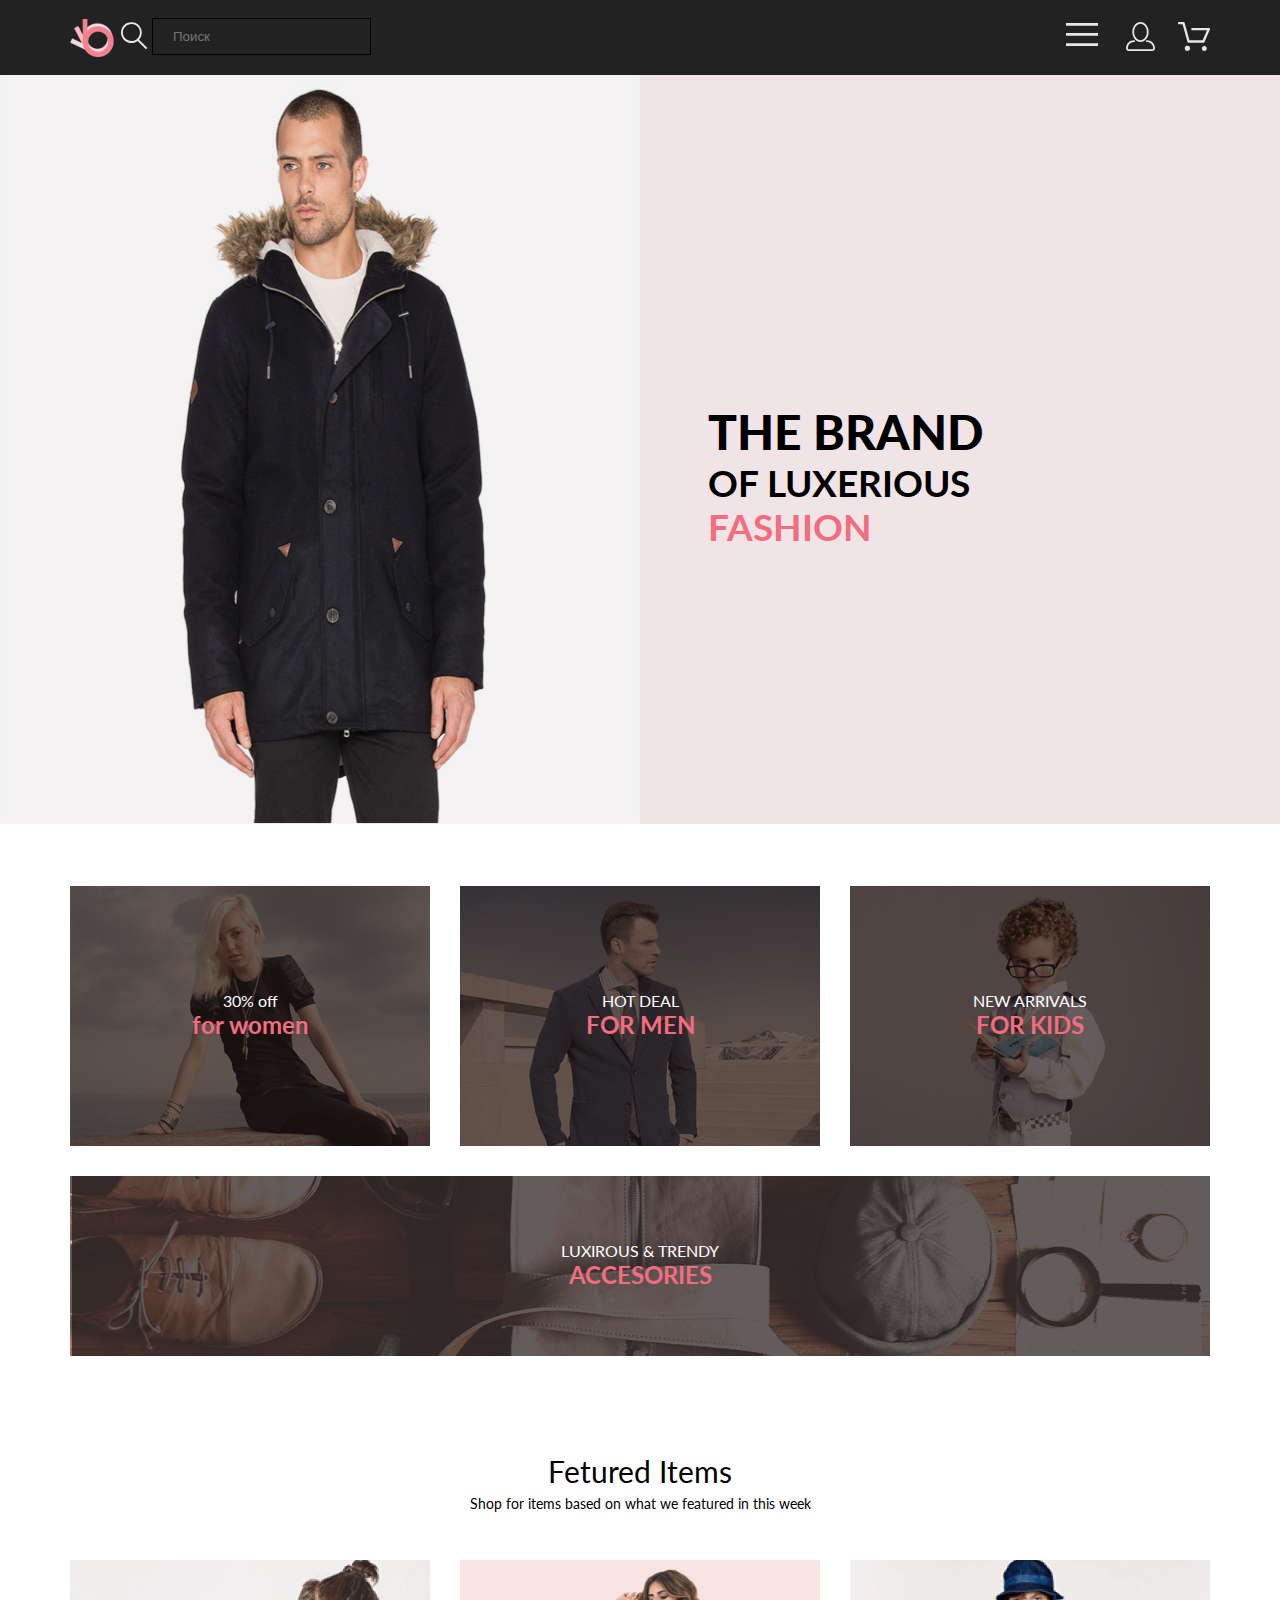
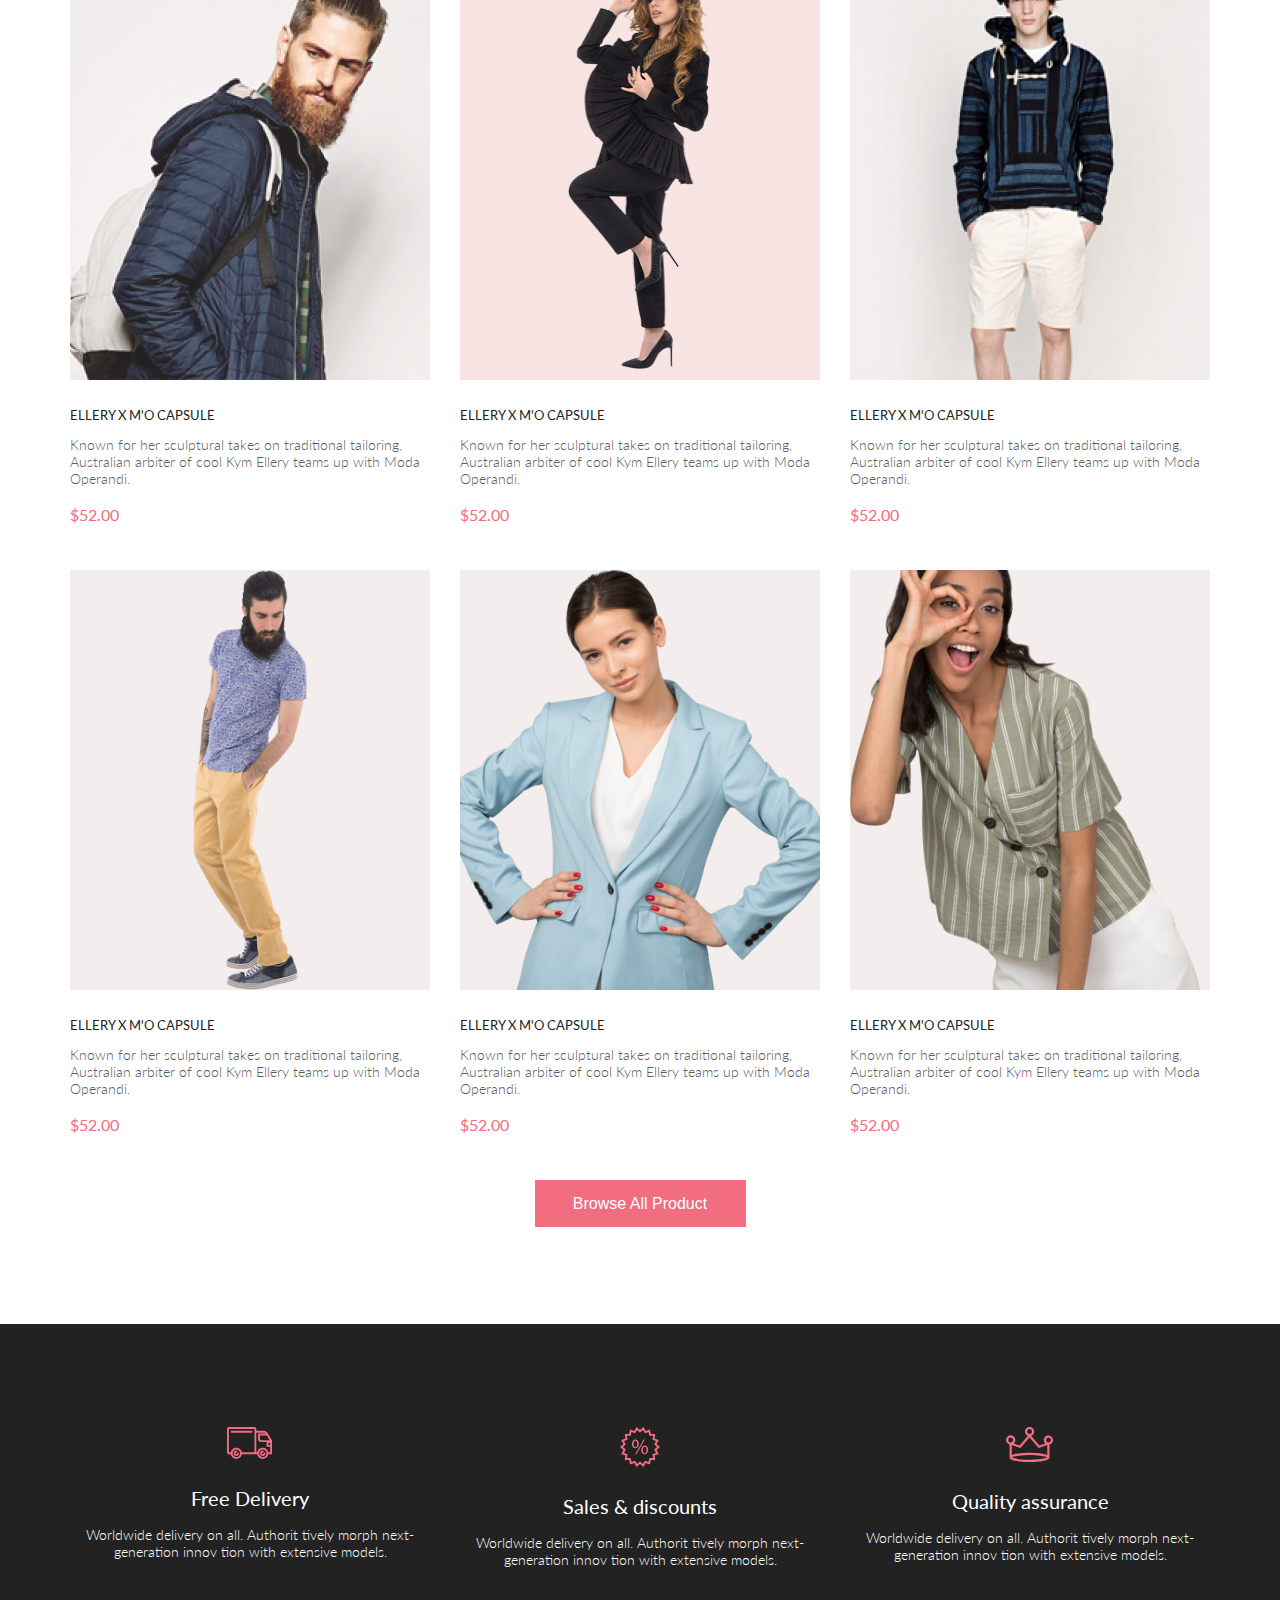
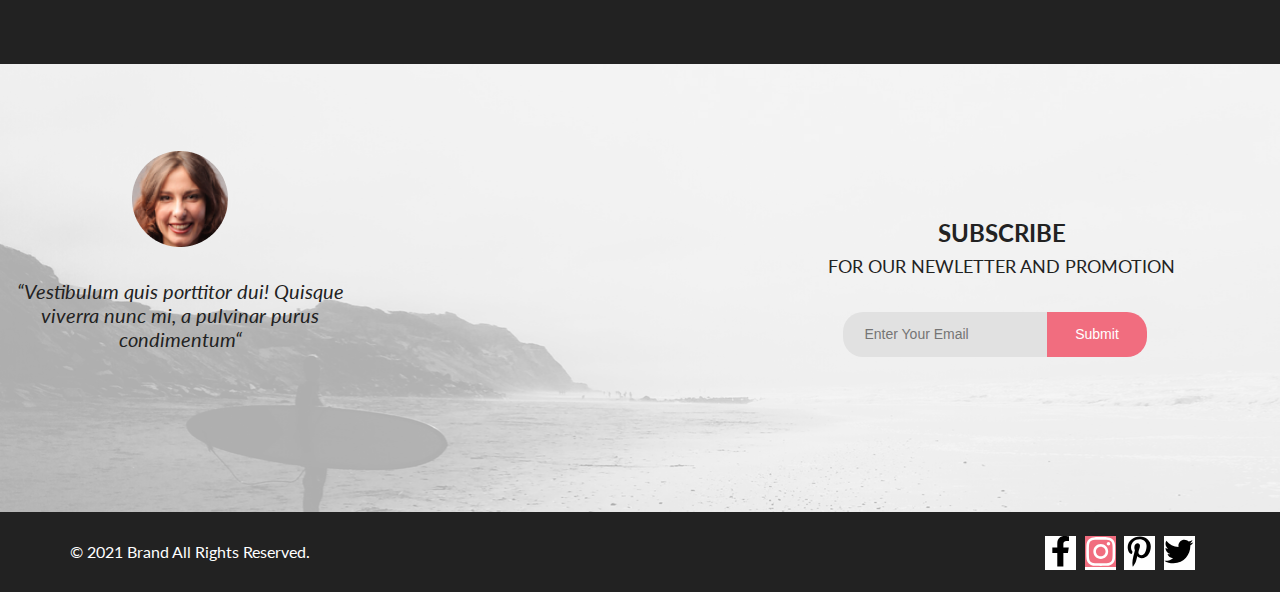
==== commit 1411e9fc: "Доделал эффекты и размеры блоков sales" ====
--- a/index.html
+++ b/index.html
@@ -142,9 +142,9 @@
                             <h3 class="sales__title">for kids</h3>
                         </a>
                     </li>
-                    <li class="sales__item sales__item--shoes">
+                    <li class="sales__item--shoes">
                         <a  class="sales__link" href="#">
-                            <p class="sales__text">luxirous & trendy</p>
+                            <p class="sales__item--shoes-text">luxirous & trendy</p>
                             <h3 class="sales__title">accesories</h3>
                         </a>
                     </li>
--- a/css/style.css
+++ b/css/style.css
@@ -1,4 +1,3 @@
-@charset "UTF-8";
 body {
   font-family: 'Lato', sans-serif;
   font-size: 14px;
@@ -7,8 +6,28 @@
 }
 
 .container {
+  /*width: 91.3%;*/
   width: 1140px;
   margin: 0 auto;
+  /*@include tablet {
+        width: 95.5%;
+    }
+
+    @include mobile {
+        width: 91.5%;
+    }*/
+}
+
+@media (max-width: 768px) {
+  .container {
+    width: 735px;
+  }
+}
+
+@media (max-width: 376px) {
+  .container {
+    width: 345px;
+  }
 }
 
 .visually-hidden {
@@ -24,15 +43,15 @@
   margin: -1px;
 }
 
-@media (max-width: 1599px) {
+@media (max-width: 768px) {
   .container {
-    width: 734px;
-  }
-}
-
-@media (max-width: 767px) {
+    width: 735px;
+  }
+}
+
+@media (max-width: 376px) {
   .container {
-    width: 343px;
+    width: 344px;
   }
 }
 
@@ -54,7 +73,7 @@
   width: 150px;
 }
 
-@media (max-width: 767px) {
+@media (max-width: 376px) {
   .header__list {
     flex-direction: row-reverse;
   }
@@ -107,12 +126,6 @@
   box-shadow: 10px 10px 10px 10px rgba(0, 0, 0, 0.1);
 }
 
-@media (max-width: 767px) {
-  .header__nav {
-    /*box-shadow: none;*/
-  }
-}
-
 .nav-link:hover {
   text-decoration: underline;
 }
@@ -130,6 +143,13 @@
 .header__button {
   border: none;
   background-color: transparent;
+}
+
+.header__button:hover,
+.header__button:active,
+.header__button:focus {
+  cursor: pointer;
+  outline: 1px solid white;
 }
 
 .header__title {
@@ -148,7 +168,7 @@
   display: block;
 }
 
-@media (max-width: 767px) {
+@media (max-width: 376px) {
   .header__link {
     display: none;
   }
@@ -186,9 +206,10 @@
   width: 100%;
   min-height: 749px;
   background-color: #F1E4E6;
-}
-
-@media (max-width: 1599px) {
+  /*background-color: blue;*/
+}
+
+@media (max-width: 768px) {
   .brand {
     min-height: 367px;
   }
@@ -201,13 +222,13 @@
   align-items: center;
 }
 
-@media (max-width: 1599px) {
+@media (max-width: 768px) {
   .brand__title-wrp {
     padding: 0;
   }
 }
 
-@media (max-width: 767px) {
+@media (max-width: 376px) {
   .brand__title-wrp {
     min-height: 363px;
     padding: 0;
@@ -228,7 +249,7 @@
   height: 93px;
 }
 
-@media (max-width: 1599px) {
+@media (max-width: 768px) {
   .brand__title {
     font-size: 44px;
     line-height: 52px;
@@ -240,7 +261,7 @@
   }
 }
 
-@media (max-width: 767px) {
+@media (max-width: 376px) {
   .brand__title {
     font-size: 38px;
     line-height: 45px;
@@ -260,7 +281,7 @@
   font-style: normal;
 }
 
-@media (max-width: 1599px) {
+@media (max-width: 768px) {
   .brand__subtitle {
     font-size: 24px;
     line-height: 28px;
@@ -269,7 +290,7 @@
   }
 }
 
-@media (max-width: 767px) {
+@media (max-width: 376px) {
   .brand__subtitle {
     font-size: 20px;
     line-height: 24px;
@@ -286,7 +307,7 @@
   font-style: normal;
 }
 
-@media (max-width: 1599px) {
+@media (max-width: 768px) {
   .brand__subtitle-pink {
     font-size: 24px;
     line-height: 28px;
@@ -295,7 +316,11 @@
   }
 }
 
-@media (max-width: 1599px) {
+.brand__img {
+  width: 50%;
+}
+
+@media (max-width: 768px) {
   .brand__img {
     width: 50%;
     min-height: 370px;
@@ -303,7 +328,7 @@
   }
 }
 
-@media (max-width: 767px) {
+@media (max-width: 376px) {
   .brand__img {
     display: none;
   }
@@ -319,21 +344,26 @@
   padding: 105px 0 105px 0;
   box-sizing: border-box;
   width: 360px;
+  /*width: 31.6%;*/
   min-height: 260px;
   background-color: #716769;
-}
-
-@media (max-width: 1599px) {
+  background-position: center;
+}
+
+@media (max-width: 768px) {
   .sales__item {
     width: 232px;
+    /*width: 31.6%;*/
     min-height: 167px;
-  }
-}
-
-@media (max-width: 767px) {
+    padding: 58px 0 0 0;
+    background-size: cover;
+  }
+}
+
+@media (max-width: 376px) {
   .sales__item {
-    width: 343px;
-    /*min-height: 247px;*/
+    width: 100%;
+    min-height: 247px;
   }
 }
 
@@ -341,7 +371,7 @@
   background-image: url(../img/woman-dress.png.png);
 }
 
-@media (max-width: 767px) {
+@media (max-width: 376px) {
   .sales__item--woman {
     margin: 0 9px 32px 9px;
   }
@@ -351,7 +381,7 @@
   background-image: url(../img/man-suit.png.png);
 }
 
-@media (max-width: 767px) {
+@media (max-width: 376px) {
   .sales__item--man {
     margin: 0 9px 32px 9px;
   }
@@ -361,7 +391,7 @@
   background-image: url(../img/boy-glasses.png.png);
 }
 
-@media (max-width: 767px) {
+@media (max-width: 376px) {
   .sales__item--kids {
     margin: 0 9px 32px 9px;
   }
@@ -374,18 +404,36 @@
   margin: 30px 0 0 0;
 }
 
-@media (max-width: 1599px) {
+@media (max-width: 768px) {
   .sales__item--shoes {
-    height: 116px;
-  }
-}
-
-@media (max-width: 767px) {
+    min-height: 116px;
+    background-size: cover;
+  }
+}
+
+@media (max-width: 376px) {
   .sales__item--shoes {
     min-height: 111px;
     margin: 0 9px 0 9px;
     background-repeat: no-repeat;
-    padding: 30px 0 30px 0;
+    background-position: center;
+    /*padding: 30px 0 30px 0;*/
+  }
+}
+
+.sales__item--shoes-text {
+  padding: 65px 0 0 0;
+  font-size: 16px;
+  font-weight: 400;
+  line-height: 19px;
+  letter-spacing: 0em;
+  text-align: center;
+  color: #FFFFFF;
+}
+
+@media (max-width: 768px) {
+  .sales__item--shoes-text {
+    padding: 33px 0 0 0;
   }
 }
 
@@ -393,6 +441,7 @@
   text-decoration: none;
   text-align: center;
   text-transform: uppercase;
+  display: block;
 }
 
 .sales__text {
@@ -489,12 +538,20 @@
   color: #FFFFFF;
 }
 
-.catalog__item:hover .catalog__item-overlay {
+.catalog__item:hover .catalog__item-overlay,
+.catalog__item:focus .catalog__item-overlay,
+.catalog__item:active .catalog__item-overlay {
   display: block;
 }
 
 .catalog__item:hover .catalog__button {
   display: flex;
+}
+
+.catalog__button:hover,
+.catalog__button:focus,
+.catalog__button:active {
+  border: solid 3px #FFFFFF;
 }
 
 .catalog__item-link {
@@ -536,9 +593,10 @@
   border: none;
 }
 
-/*В этом классе не работают изменения*/
-.catalog__button-browse:hover {
-  border: solid 1px #222222;
+.catalog__button-browse:hover,
+.catalog__button-browse:focus,
+.catalog__button-browse:active {
+  border: solid 3px #222222;
 }
 
 .catalog__button-text {
@@ -555,7 +613,7 @@
   background-color: #222222;
 }
 
-@media (max-width: 1599px) {
+@media (max-width: 768px) {
   .delivery {
     min-height: 610px;
   }
@@ -567,7 +625,7 @@
   text-align: center;
 }
 
-@media (max-width: 1599px) {
+@media (max-width: 768px) {
   .delivery__list {
     /*margin: 0 0 64px 0;*/
     flex-direction: column;
@@ -580,7 +638,7 @@
   margin: 103px 0 0 0;
 }
 
-@media (max-width: 1599px) {
+@media (max-width: 768px) {
   .delivery__item {
     margin: 0 auto;
     padding: 48px 0 64px 0;
@@ -614,7 +672,7 @@
   background-image: url(../img/sea.png);
 }
 
-@media (max-width: 1599px) {
+@media (max-width: 768px) {
   .sea {
     min-height: 693px;
     padding: 0 0 0 0;
@@ -624,7 +682,7 @@
   }
 }
 
-@media (max-width: 767px) {
+@media (max-width: 376px) {
   .sea {
     min-height: 550px;
   }
@@ -635,7 +693,7 @@
   justify-content: space-between;
 }
 
-@media (max-width: 1599px) {
+@media (max-width: 768px) {
   .sea__list {
     display: block;
   }
@@ -650,7 +708,7 @@
   padding-bottom: 30px;
 }
 
-@media (max-width: 1599px) {
+@media (max-width: 768px) {
   .sea__smyle {
     margin: 0 auto;
     padding: 48px 0 30px 0;
@@ -667,7 +725,7 @@
   color: #222222;
 }
 
-@media (max-width: 1599px) {
+@media (max-width: 768px) {
   .sea__smyle-text {
     margin: 0 auto;
     min-height: 90px;
@@ -685,14 +743,14 @@
   color: #222222;
 }
 
-@media (max-width: 1599px) {
+@media (max-width: 768px) {
   .sea__subscribe-title {
     margin: 0 auto;
     padding: 50px 0 0 0;
   }
 }
 
-@media (max-width: 767px) {
+@media (max-width: 376px) {
   .sea__subscribe-title {
     width: 271px;
   }
@@ -709,13 +767,13 @@
   color: #222222;
 }
 
-@media (max-width: 1599px) {
+@media (max-width: 768px) {
   .sea__subscribe-text {
     margin: 0 auto;
   }
 }
 
-@media (max-width: 767px) {
+@media (max-width: 376px) {
   .sea__subscribe-text {
     width: 271px;
   }
@@ -727,13 +785,13 @@
   height: 45px;
 }
 
-@media (max-width: 1599px) {
+@media (max-width: 768px) {
   .sea__subscribe-send {
     margin: 27px 220px 220px 220px;
   }
 }
 
-@media (max-width: 767px) {
+@media (max-width: 376px) {
   .sea__subscribe-send {
     margin: 0 auto;
     justify-content: center;
@@ -742,7 +800,11 @@
 }
 
 .sea__subscribe-send-text:hover,
-.sea__subscribe-send-button:hover {
+.sea__subscribe-send-button:hover,
+.sea__subscribe-send-text:focus,
+.sea__subscribe-send-button:focus,
+.sea__subscribe-send-text:active,
+.sea__subscribe-send-button:active {
   border: 3px solid #222222;
 }
 
@@ -774,7 +836,7 @@
   min-height: 80px;
 }
 
-@media (max-width: 767px) {
+@media (max-width: 376px) {
   .all-rights {
     height: 143px;
   }
@@ -785,7 +847,7 @@
   justify-content: space-between;
 }
 
-@media (max-width: 767px) {
+@media (max-width: 376px) {
   .all-rights__list {
     flex-direction: column-reverse;
   }
@@ -804,13 +866,13 @@
   color: #FFFFFF;
 }
 
-@media (max-width: 1599px) {
+@media (max-width: 768px) {
   .all-rights__text {
     padding: 30px 0 30px 15px;
   }
 }
 
-@media (max-width: 767px) {
+@media (max-width: 376px) {
   .all-rights__text {
     padding: 30px 0 0 0;
   }
